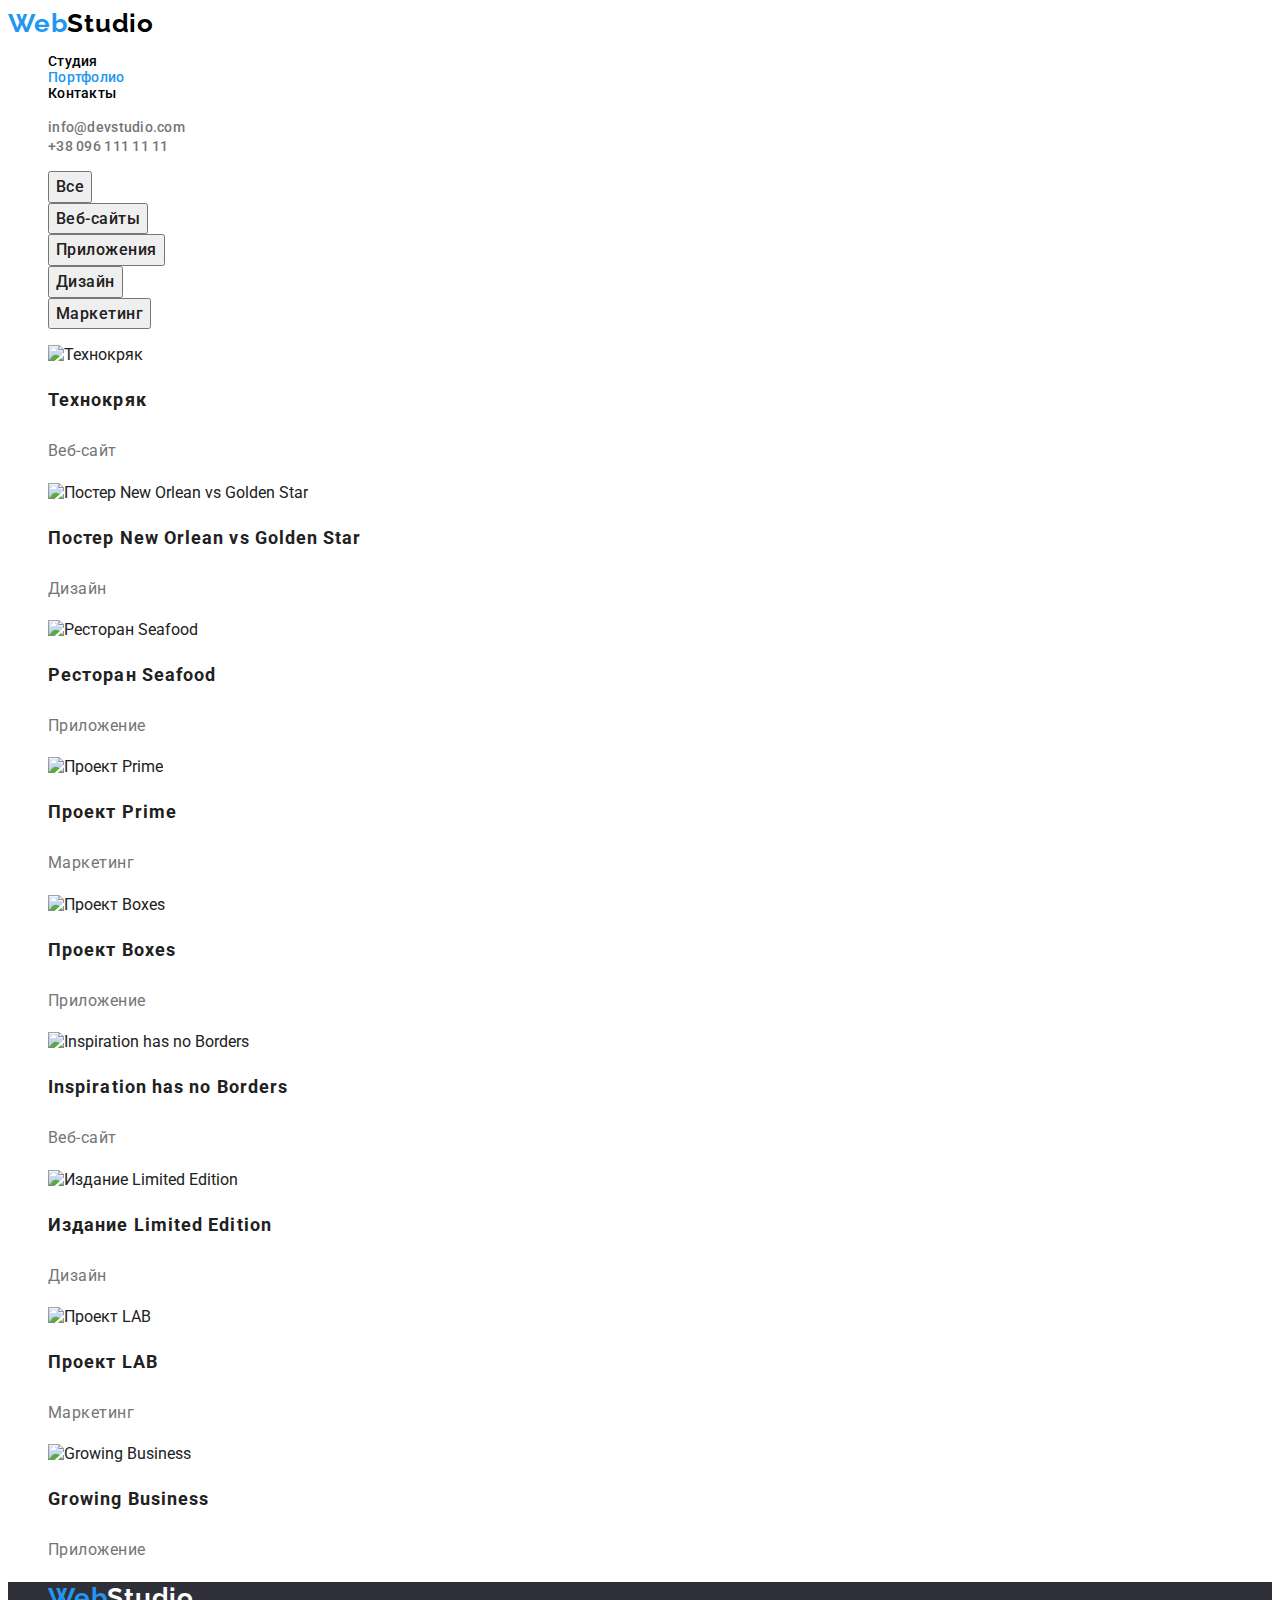
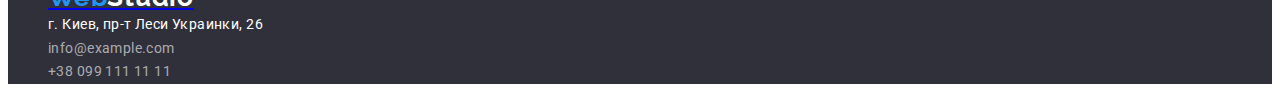
==== portfolio.html @ 751a238a "исправленная работа" ====
<!DOCTYPE html>
<html lang="ru">
    <head>
        <meta charset="UTF-8">
        <meta http-equiv="X-UA-Compatible" content="IE=edge">
        <meta name="viewport" content="width=device-width, initial-scale=1.0">
        <title>Portfolio</title>
        <link rel="preconnect" href="https://fonts.googleapis.com">
        <link rel="preconnect" href="https://fonts.gstatic.com" crossorigin>
        <link href="https://fonts.googleapis.com/css2?family=Raleway:wght@700&family=Roboto:wght@400;500;700;900&display=swap"
            rel="stylesheet">
        <link rel="stylesheet" href="./css/styles.css"> 
    </head>
    <body>
        <!-- шапка навигации -->
        <header class="page-header">
            <nav>
                <a class="header-logo" href="/">
                    <span class="header-logo-web">Web</span><span class="header-logo-studio">Studio</span>
                </a>
                <!-- ссылки навигации -->
                <ul class="site-nav">
                    <li><a class="link header-link" href="./index.html" 
                    rel="noopener noreferrer">Студия</a></li>
                    <li><a class="link header-link сurrent" href="./portfolio.html" 
                    rel="noopener noreferrer">Портфолио</a></li>
                    <li><a class="link header-link" href="">Контакты</a></li>
                </ul>
                <ul class="site-contact">
                    <li><a class="contact header-link" href="mailto:info@devstudio.com">info@devstudio.com</a></li>
                    <li><a class="contact header-link" href="tel:+380961111111">+38 096 111 11 11</a></li>
                </ul>
            </nav>
        </header>
            <main>
                <section>
                    <ul>
                        <li><button class="button-section" type="button">Все</button></li>
                        <li><button class="button-section" type="button">Веб-сайты</button></li>
                        <li><button class="button-section" type="button">Приложения</button></li>
                        <li><button class="button-section" type="button">Дизайн</button></li>
                        <li><button class="button-section" type="button">Маркетинг</button></li>
                    </ul>
                    <ul>
                        <li class="gallery-section">
                            <img src="./images/tehno.jpg" alt="Технокряк" width="294">
                            <h3 class="gallery-title">Технокряк</h3>
                            <p class="gallery-text">Веб-сайт</p>
                        </li>
                        <li class="gallery-section">
                            <img src="./images/poster.jpg" alt="Постер New Orlean vs Golden Star" width="294">
                            <h3 class="gallery-title">Постер New Orlean vs Golden Star</h3>
                            <p class="gallery-text">Дизайн</p>
                        </li>
                        <li class="gallery-section">
                            <img src="./images/seafood.jpg" alt="Ресторан Seafood" width="294">
                            <h3 class="gallery-title">Ресторан Seafood</h3>
                            <p class="gallery-text">Приложение</p>
                        </li>
                        <li class="gallery-section">
                            <img src="./images/prime.jpg" alt="Проект Prime" width="294">
                            <h3 class="gallery-title">Проект Prime</h3>
                            <p class="gallery-text">Маркетинг</p>
                        </li>
                        <li class="gallery-section">
                            <img src="./images/boxes.jpg" alt="Проект Boxes" width="294">
                            <h3 class="gallery-title">Проект Boxes</h3>
                            <p class="gallery-text">Приложение</p>
                        </li>
                        <li class="gallery-section">
                            <img src="./images/borders.jpg" alt="Inspiration has no Borders" width="294">
                            <h3  class="gallery-title"lang="en">Inspiration has no Borders</h3>
                            <p class="gallery-text">Веб-сайт</p>
                        </li>
                        <li class="gallery-section">
                            <img src="./images/book.jpg" alt="Издание Limited Edition" width="294">
                            <h3 class="gallery-title">Издание Limited Edition</h3>
                            <p class="gallery-text">Дизайн</p>
                        </li>
                        <li  class="gallery-section">
                            <img src="./images/lab.jpg" alt="Проект LAB" width="294">
                            <h3 class="gallery-title">Проект LAB</h3>
                            <p class="gallery-text">Маркетинг</p>
                        </li>
                        <li class="gallery-section">
                            <img src="./images/busines.jpg" alt="Growing Business" width="294">
                            <h3 class="gallery-title">Growing Business</h3>
                            <p class="gallery-text">Приложение</p>
                        </li>
                    </ul>
                </section>
            </main>
        <footer class="footer">
            <address>
                <ul>
                    <li>
                        <a class="footer-logo" href="/">
                            <span class="footer-logo-web">Web</span><span class="footer-logo-studio">Studio</span>
                        </a>
                    </li>
                    <li>
                        <a class="footer-link-adress" href="https://goo.gl/maps/W8m9kRHtbQjeznwJ9" target="_blank" rel="noopener noreferrer">
                            г. Киев, пр-т Леси Украинки, 26</a>
                    </li>
                    <li>
                        <a class="link-mail" href="mailto:info@example.com">info@example.com</a>
                    </li>
                    <li>
                        <a class="link-tel" href="tel:+380991111111">+38 099 111 11 11</a>
                    </li>
                </ul>
            </address>
        </footer>
    </body>
</html>
---- css/styles.css ----
:root {
  --brand-color: #212121;
  --link-navigator: #2196f3;
  --color-contact: #757575;
}

body {
  font-family: "Roboto", sans-serif;
  background-color: #ffffff;
  color: var(--brand-color);
}

li {
  list-style: none;
  text-decoration: none;
}

/* --шапка навигации-- */
.site-nav,
.link,
.header-logo {
  text-decoration: none;
  color: #000000;
}

.contact {
  text-decoration: none;
  font-weight: 500;
  font-size: 14px;
  line-height: 1.1;
  letter-spacing: 0.02em;
  color: var(--color-contact);
}
/* --ссылки навигации-- */
.site-nav,
.link:focus,
.link:hover {
  font-weight: 500;
  font-size: 14px;
  line-height: 16px;
  letter-spacing: 0.02em;
  color: var(--link-navigator);
}

.сurrent {
  color: var(--link-navigator);
}

.contact:focus,
.contact:hover {
  color: var(--link-navigator);
}

/* --двухцветный логотип-- */
.header-logo,
.header-logo-web {
  font-family: "Raleway", sans-serif;
  font-style: normal;
  font-weight: bold;
  font-size: 26px;
  line-height: 1.2;
  letter-spacing: 0.03em;
}

.header-logo {
  color: #000000;
}
.header-logo-web {
  color: var(--link-navigator);
}

/* --герой-- */
.hero {
  text-align: center;
  background: #2f303a;
}
.hero-title {
  font-family: "Roboto", sans-serif;
  font-style: normal;
  font-weight: 900;
  font-size: 44px;
  line-height: 1.3;
  text-align: center;
  letter-spacing: 0.06em;
  text-transform: uppercase;
  color: #ffffff;
}

/* --особенности-- */
.features-title {
  font-weight: bold;
  font-size: 14px;
  line-height: 1.1;
  letter-spacing: 0.03em;
  text-transform: uppercase;
}

.features-text {
  font-size: 14px;
  line-height: 1.7;
  letter-spacing: 0.03em;
  color: var(--color-contact);
}

/* --чем мы занимаемся-- */
.title-doing-section,
.command-title {
  font-weight: bold;
  font-size: 36px;
  line-height: 1.2;
  text-align: center;
  letter-spacing: 0.03em;
}

/* --команда-- */
.command-name {
  font-weight: 500;
  font-size: 16px;
  line-height: 1.2;
  text-align: center;
  letter-spacing: 0.03em;
}

.command-post {
  font-size: 16px;
  line-height: 1.2;
  text-align: center;
  letter-spacing: 0.03em;
  color: var(--color-contact);
}

/* --кнопка веб-студии -- */
.button {
  color: #ffffff;
  background-color: var(--link-navigator);
  font-family: inherit;
  font-weight: 700;
  font-size: 16px;
  line-height: 1.8;
  letter-spacing: 0.06em;
  cursor: pointer;
}

.button:hover,
.button:focus {
  background-color: #188ce8;
}

/* --кнопки портфолио-- */
.button-section {
  font-family: inherit;
  font-weight: 500;
  font-size: 16px;
  line-height: 1.6;
  text-align: center;
  letter-spacing: 0.03em;
  cursor: pointer;
  color: var(--brand-color);
}

.button-section:hover,
.button-section:focus {
  color: #ffffff;
  background-color: #188ce8;
}

/* --галерея с фото-- */
.gallery-title {
  font-weight: bold;
  font-size: 18px;
  line-height: 2;
  letter-spacing: 0.06em;
  color: #212121;
}

.gallery-text {
  font-size: 16px;
  line-height: 1.9;
  letter-spacing: 0.03em;
  color: var(--color-contact);
}

/* --подвал-- */

.footer {
  background: #2f303a;
}

.footer-logo {
  font-family: "Raleway", sans-serif;
  font-style: normal;
  font-weight: bold;
  font-size: 26px;
  line-height: 1.2;
  letter-spacing: 0.03em;
}

.footer-logo-web {
  color: var(--link-navigator);
}
.footer-logo-studio {
  color: #ffffff;
}

.footer-link-adress {
  text-decoration: none;
  font-style: normal;
  font-size: 14px;
  line-height: 1.7;
  letter-spacing: 0.03em;
  color: #ffffff;
}

.link-mail,
.link-tel {
  text-decoration: none;
  font-style: normal;
  font-size: 14px;
  line-height: 1.7;
  letter-spacing: 0.03em;
  color: rgba(255, 255, 255, 0.6);
}

.link-mail:hover,
.link-mail:focus,
.link-tel:hover,
.link-tel:focus {
  color: #ffffff;
}
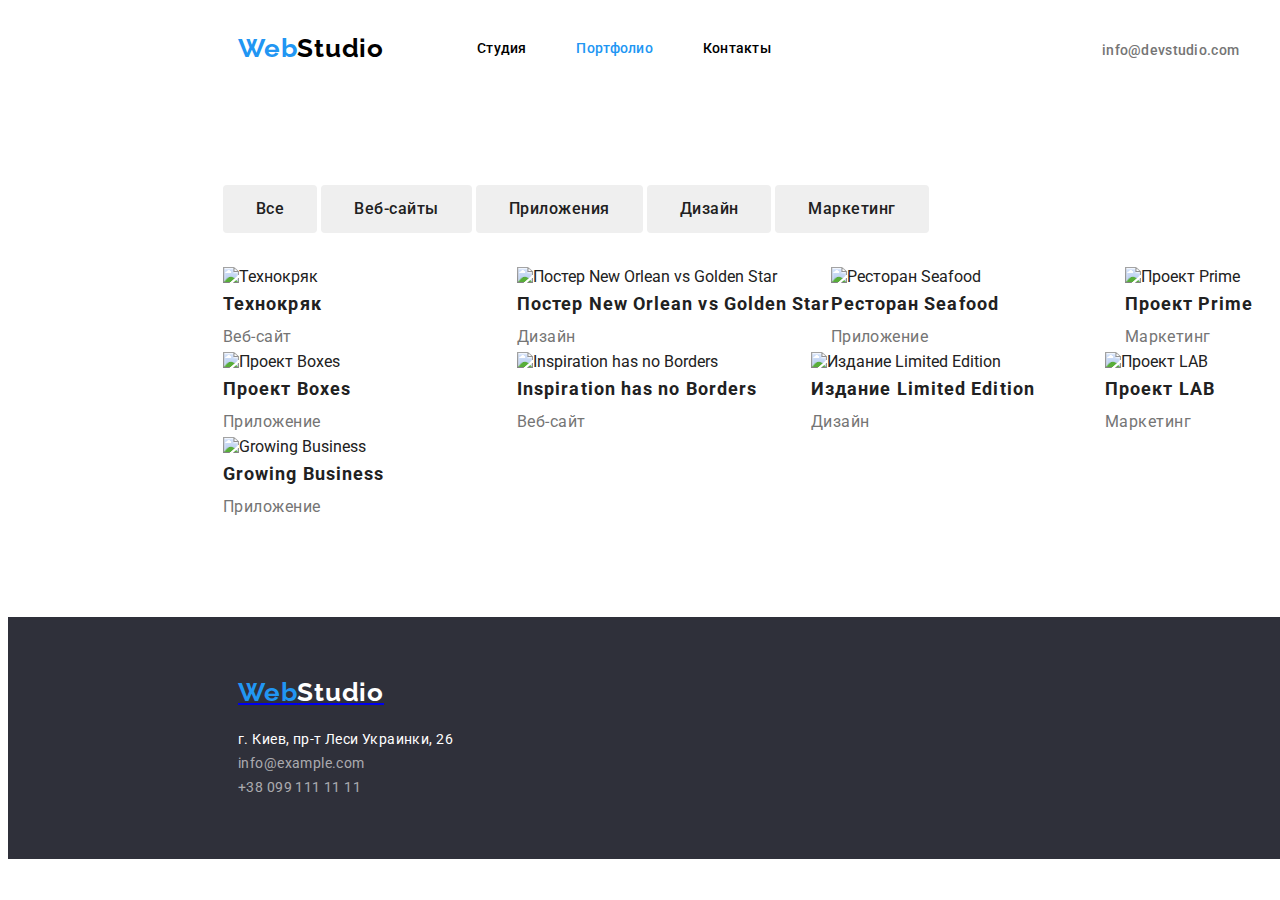
==== commit eef1047c: "портфолио отредактировать" ====
--- a/portfolio.html
+++ b/portfolio.html
@@ -9,106 +9,117 @@
         <link rel="preconnect" href="https://fonts.gstatic.com" crossorigin>
         <link href="https://fonts.googleapis.com/css2?family=Raleway:wght@700&family=Roboto:wght@400;500;700;900&display=swap"
             rel="stylesheet">
+        <link rel="stylesheet" 
+            href="https://cdnjs.cloudflare.com/ajax/libs/modern-normalize/1.1.0/modern-normalize.min.css"
+            integrity="sha512-wpPYUAdjBVSE4KJnH1VR1HeZfpl1ub8YT/NKx4PuQ5NmX2tKuGu6U/JRp5y+Y8XG2tV+wKQpNHVUX03MfMFn9Q=="
+            crossorigin="anonymous" 
+            referrerpolicy="no-referrer" />
         <link rel="stylesheet" href="./css/styles.css"> 
     </head>
     <body>
         <!-- шапка навигации -->
         <header class="page-header">
-            <nav>
-                <a class="header-logo" href="/">
-                    <span class="header-logo-web">Web</span><span class="header-logo-studio">Studio</span>
-                </a>
-                <!-- ссылки навигации -->
-                <ul class="site-nav">
-                    <li><a class="link header-link" href="./index.html" 
-                    rel="noopener noreferrer">Студия</a></li>
-                    <li><a class="link header-link сurrent" href="./portfolio.html" 
-                    rel="noopener noreferrer">Портфолио</a></li>
-                    <li><a class="link header-link" href="">Контакты</a></li>
-                </ul>
-                <ul class="site-contact">
-                    <li><a class="contact header-link" href="mailto:info@devstudio.com">info@devstudio.com</a></li>
-                    <li><a class="contact header-link" href="tel:+380961111111">+38 096 111 11 11</a></li>
-                </ul>
-            </nav>
+            <div class="container-header container">
+                <nav class="nav-header-conteiner">
+                    <a class="header-logo" href="/">
+                        <span class="header-logo-web">Web</span><span class="header-logo-studio">Studio</span>
+                    </a>
+                    <!-- ссылки навигации -->
+                    <ul class="site-nav">
+                        <li><a class="link header-link" href="./index.html" 
+                        rel="noopener noreferrer">Студия</a></li>
+                        <li><a class="link header-link сurrent" href="./portfolio.html" 
+                        rel="noopener noreferrer">Портфолио</a></li>
+                        <li><a class="link header-link" href="">Контакты</a></li>
+                    </ul>
+                    <ul class="site-contact">
+                        <li class="item"><a class="contact header-link" href="mailto:info@devstudio.com">info@devstudio.com</a></li>
+                        <li class="item"><a class="contact header-link" href="tel:+380961111111">+38 096 111 11 11</a></li>
+                    </ul>
+                </nav>
+            </div>
         </header>
             <main>
-                <section>
+                <div class="conteiner">
+                    <section class="gallery-decoration">
+                        <ul class="gallery-decoration-button">
+                            <li class="button-decoration"><button class="button-section" type="button">Все</button></li>
+                            <li class="button-decoration"><button class="button-section" type="button">Веб-сайты</button></li>
+                            <li class="button-decoration"><button class="button-section" type="button">Приложения</button></li>
+                            <li class="button-decoration"><button class="button-section" type="button">Дизайн</button></li>
+                            <li class="button-decoration"><button class="button-section" type="button">Маркетинг</button></li>
+                        </ul>
+                        <ul class="gallery-decoration-list">
+                            <li class="gallery-section">
+                                <img src="./images/tehno.jpg" alt="Технокряк" width="294">
+                                <h3 class="gallery-title">Технокряк</h3>
+                                <p class="gallery-text">Веб-сайт</p>
+                            </li>
+                            <li class="gallery-section">
+                                <img src="./images/poster.jpg" alt="Постер New Orlean vs Golden Star" width="294">
+                                <h3 class="gallery-title">Постер New Orlean vs Golden Star</h3>
+                                <p class="gallery-text">Дизайн</p>
+                            </li>
+                            <li class="gallery-section">
+                                <img src="./images/seafood.jpg" alt="Ресторан Seafood" width="294">
+                                <h3 class="gallery-title">Ресторан Seafood</h3>
+                                <p class="gallery-text">Приложение</p>
+                            </li>
+                            <li class="gallery-section">
+                                <img src="./images/prime.jpg" alt="Проект Prime" width="294">
+                                <h3 class="gallery-title">Проект Prime</h3>
+                                <p class="gallery-text">Маркетинг</p>
+                            </li>
+                            <li class="gallery-section">
+                                <img src="./images/boxes.jpg" alt="Проект Boxes" width="294">
+                                <h3 class="gallery-title">Проект Boxes</h3>
+                                <p class="gallery-text">Приложение</p>
+                            </li>
+                            <li class="gallery-section">
+                                <img src="./images/borders.jpg" alt="Inspiration has no Borders" width="294">
+                                <h3  class="gallery-title"lang="en">Inspiration has no Borders</h3>
+                                <p class="gallery-text">Веб-сайт</p>
+                            </li>
+                            <li class="gallery-section">
+                                <img src="./images/book.jpg" alt="Издание Limited Edition" width="294">
+                                <h3 class="gallery-title">Издание Limited Edition</h3>
+                                <p class="gallery-text">Дизайн</p>
+                            </li>
+                            <li  class="gallery-section">
+                                <img src="./images/lab.jpg" alt="Проект LAB" width="294">
+                                <h3 class="gallery-title">Проект LAB</h3>
+                                <p class="gallery-text">Маркетинг</p>
+                            </li>
+                            <li class="gallery-section">
+                                <img src="./images/busines.jpg" alt="Growing Business" width="294">
+                                <h3 class="gallery-title">Growing Business</h3>
+                                <p class="gallery-text">Приложение</p>
+                            </li>
+                        </ul>
+                    </section>
+                </div>
+            </main>
+        <footer class="footer container">
+            <address>
+                <div class="container"> 
                     <ul>
-                        <li><button class="button-section" type="button">Все</button></li>
-                        <li><button class="button-section" type="button">Веб-сайты</button></li>
-                        <li><button class="button-section" type="button">Приложения</button></li>
-                        <li><button class="button-section" type="button">Дизайн</button></li>
-                        <li><button class="button-section" type="button">Маркетинг</button></li>
-                    </ul>
-                    <ul>
-                        <li class="gallery-section">
-                            <img src="./images/tehno.jpg" alt="Технокряк" width="294">
-                            <h3 class="gallery-title">Технокряк</h3>
-                            <p class="gallery-text">Веб-сайт</p>
+                        <li>
+                            <a class="footer-logo" href="/">
+                                <span class="footer-logo-web">Web</span><span class="footer-logo-studio">Studio</span>
+                            </a>
                         </li>
-                        <li class="gallery-section">
-                            <img src="./images/poster.jpg" alt="Постер New Orlean vs Golden Star" width="294">
-                            <h3 class="gallery-title">Постер New Orlean vs Golden Star</h3>
-                            <p class="gallery-text">Дизайн</p>
+                        <li>
+                            <a class="footer-link-adress" href="https://goo.gl/maps/W8m9kRHtbQjeznwJ9" target="_blank" rel="noopener noreferrer">
+                                г. Киев, пр-т Леси Украинки, 26</a>
                         </li>
-                        <li class="gallery-section">
-                            <img src="./images/seafood.jpg" alt="Ресторан Seafood" width="294">
-                            <h3 class="gallery-title">Ресторан Seafood</h3>
-                            <p class="gallery-text">Приложение</p>
+                        <li>
+                            <a class="link-mail" href="mailto:info@example.com">info@example.com</a>
                         </li>
-                        <li class="gallery-section">
-                            <img src="./images/prime.jpg" alt="Проект Prime" width="294">
-                            <h3 class="gallery-title">Проект Prime</h3>
-                            <p class="gallery-text">Маркетинг</p>
-                        </li>
-                        <li class="gallery-section">
-                            <img src="./images/boxes.jpg" alt="Проект Boxes" width="294">
-                            <h3 class="gallery-title">Проект Boxes</h3>
-                            <p class="gallery-text">Приложение</p>
-                        </li>
-                        <li class="gallery-section">
-                            <img src="./images/borders.jpg" alt="Inspiration has no Borders" width="294">
-                            <h3  class="gallery-title"lang="en">Inspiration has no Borders</h3>
-                            <p class="gallery-text">Веб-сайт</p>
-                        </li>
-                        <li class="gallery-section">
-                            <img src="./images/book.jpg" alt="Издание Limited Edition" width="294">
-                            <h3 class="gallery-title">Издание Limited Edition</h3>
-                            <p class="gallery-text">Дизайн</p>
-                        </li>
-                        <li  class="gallery-section">
-                            <img src="./images/lab.jpg" alt="Проект LAB" width="294">
-                            <h3 class="gallery-title">Проект LAB</h3>
-                            <p class="gallery-text">Маркетинг</p>
-                        </li>
-                        <li class="gallery-section">
-                            <img src="./images/busines.jpg" alt="Growing Business" width="294">
-                            <h3 class="gallery-title">Growing Business</h3>
-                            <p class="gallery-text">Приложение</p>
+                        <li>
+                            <a class="link-tel" href="tel:+380991111111">+38 099 111 11 11</a>
                         </li>
                     </ul>
-                </section>
-            </main>
-        <footer class="footer">
-            <address>
-                <ul>
-                    <li>
-                        <a class="footer-logo" href="/">
-                            <span class="footer-logo-web">Web</span><span class="footer-logo-studio">Studio</span>
-                        </a>
-                    </li>
-                    <li>
-                        <a class="footer-link-adress" href="https://goo.gl/maps/W8m9kRHtbQjeznwJ9" target="_blank" rel="noopener noreferrer">
-                            г. Киев, пр-т Леси Украинки, 26</a>
-                    </li>
-                    <li>
-                        <a class="link-mail" href="mailto:info@example.com">info@example.com</a>
-                    </li>
-                    <li>
-                        <a class="link-tel" href="tel:+380991111111">+38 099 111 11 11</a>
-                    </li>
-                </ul>
+                </div>
             </address>
         </footer>
     </body>
--- a/css/styles.css
+++ b/css/styles.css
@@ -4,6 +4,42 @@
   --color-contact: #757575;
 }
 
+html,
+portfolio {
+  box-sizing: border-box;
+}
+
+*,
+*::before,
+*::after {
+  box-sizing: inherit;
+}
+
+p,
+h1,
+h2,
+h3,
+h4,
+h5,
+h5 {
+  margin: 0;
+}
+
+ul {
+  margin: 0;
+  padding: 0;
+}
+
+button {
+  cursor: pointer;
+}
+
+img {
+  display: block;
+  max-width: 100%;
+  height: auto;
+}
+
 body {
   font-family: "Roboto", sans-serif;
   background-color: #ffffff;
@@ -13,6 +49,41 @@
 li {
   list-style: none;
   text-decoration: none;
+}
+
+.page-header > .container-header,
+.site-nav,
+.site-contact {
+  display: flex;
+}
+.container-header {
+  margin-top: 0;
+  margin-bottom: 0;
+  margin-left: 215px;
+  align-items: center;
+}
+
+.nav-header-conteiner {
+  display: flex;
+}
+
+.site-nav {
+  padding-top: 32px;
+  padding-bottom: 32px;
+  margin-left: 93px;
+  width: 294px;
+  text-align: center;
+  justify-content: space-between;
+}
+
+.site-contact {
+  margin-left: 331px;
+  padding-top: 32px;
+  padding-bottom: 32px;
+}
+
+.site-contact .item + .item {
+  margin-left: 50px;
 }
 
 /* --шапка навигации-- */
@@ -31,6 +102,7 @@
   letter-spacing: 0.02em;
   color: var(--color-contact);
 }
+
 /* --ссылки навигации-- */
 .site-nav,
 .link:focus,
@@ -63,6 +135,9 @@
 }
 
 .header-logo {
+  display: block;
+  padding-top: 25px;
+  padding-bottom: 25px;
   color: #000000;
 }
 .header-logo-web {
@@ -71,22 +146,54 @@
 
 /* --герой-- */
 .hero {
-  text-align: center;
+  margin-top: 0;
+  margin-bottom: 0;
+  text-align: center;
+  width: 1600px;
+  padding-left: 15px;
+  padding-right: 15px;
   background: #2f303a;
 }
+
 .hero-title {
   font-family: "Roboto", sans-serif;
   font-style: normal;
   font-weight: 900;
   font-size: 44px;
   line-height: 1.3;
-  text-align: center;
   letter-spacing: 0.06em;
   text-transform: uppercase;
   color: #ffffff;
+  margin-bottom: 30px;
+  margin-left: auto;
+  margin-right: auto;
+  padding-top: 200px;
+  text-align: center;
+  width: 696px;
 }
 
 /* --особенности-- */
+
+.container {
+  width: 1600px;
+  padding-left: 15px;
+  padding-right: 15px;
+}
+
+.features-decoration .features {
+  display: flex;
+  width: 1200px;
+  margin-top: 94px;
+  margin-bottom: 0;
+  margin-left: 215px;
+  margin-right: auto;
+  justify-content: space-between;
+}
+
+.fetures-list {
+  width: 270px;
+}
+
 .features-title {
   font-weight: bold;
   font-size: 14px;
@@ -100,9 +207,23 @@
   line-height: 1.7;
   letter-spacing: 0.03em;
   color: var(--color-contact);
+  margin-top: 10px;
 }
 
 /* --чем мы занимаемся-- */
+
+.doing-decoration {
+  margin-top: 94px;
+  align-content: center;
+}
+
+.doing-section {
+  display: flex;
+  width: 1200px;
+  margin-left: 215px;
+  justify-content: space-between;
+}
+
 .title-doing-section,
 .command-title {
   font-weight: bold;
@@ -112,13 +233,43 @@
   letter-spacing: 0.03em;
 }
 
+.command-title {
+  margin-bottom: 50px;
+}
+
+.doing-section {
+  margin-top: 50px;
+}
+
 /* --команда-- */
+
+.command-decoration,
+.gallery-decoration {
+  margin-top: 94px;
+  margin-left: 215px;
+  margin-right: 0;
+  width: 1200px;
+}
+
+.command-section {
+  display: inline-block;
+  margin-right: 30px;
+  box-shadow: 0px 1px 3px rgba(0, 0, 0, 0.12), 0px 1px 1px rgba(0, 0, 0, 0.14),
+    0px 2px 1px rgba(0, 0, 0, 0.2);
+  border-radius: 0px 0px 4px 4px;
+}
+
+.command-section:last-child {
+  margin-right: 0;
+}
+
 .command-name {
   font-weight: 500;
   font-size: 16px;
   line-height: 1.2;
   text-align: center;
   letter-spacing: 0.03em;
+  padding-top: 30px;
 }
 
 .command-post {
@@ -127,6 +278,7 @@
   text-align: center;
   letter-spacing: 0.03em;
   color: var(--color-contact);
+  padding-top: 10px;
 }
 
 /* --кнопка веб-студии -- */
@@ -139,6 +291,13 @@
   line-height: 1.8;
   letter-spacing: 0.06em;
   cursor: pointer;
+  border-radius: 4px;
+  padding: 10px 32px;
+  min-width: 200;
+  border: 1px solid transparent;
+  margin-bottom: 200px;
+  margin-top: 30px;
+  text-align: center;
 }
 
 .button:hover,
@@ -156,6 +315,10 @@
   letter-spacing: 0.03em;
   cursor: pointer;
   color: var(--brand-color);
+  border-radius: 4px;
+  border: 1px solid transparent;
+  padding: 10px 32px;
+  min-width: 200;
 }
 
 .button-section:hover,
@@ -164,7 +327,34 @@
   background-color: #188ce8;
 }
 
+.button-decoration {
+  display: inline-block;
+  justify-content: center;
+  margin-bottom: 34px;
+  /* outline: 1px solid red; */
+}
+
+.button-decoration:last-child {
+  margin-right: 0;
+}
 /* --галерея с фото-- */
+
+.gallery-decoration,
+.gallery-section {
+  display: inline-block;
+  text-align: left;
+}
+.gallery-decoration {
+  margin-top: 94px;
+  width: 1200px;
+}
+
+.gallery-decoration-list {
+  display: flex;
+  flex-wrap: wrap;
+  flex-basis: calc(100% / 3 - 30px);
+}
+
 .gallery-title {
   font-weight: bold;
   font-size: 18px;
@@ -184,9 +374,19 @@
 
 .footer {
   background: #2f303a;
+  margin-top: 94px;
+  padding-bottom: 60px;
+  padding-left: 215px;
+}
+
+.footer:not(:last-child) {
+  margin-bottom: 9px;
 }
 
 .footer-logo {
+  display: inline-block;
+  padding-bottom: 20px;
+  padding-top: 60px;
   font-family: "Raleway", sans-serif;
   font-style: normal;
   font-weight: bold;
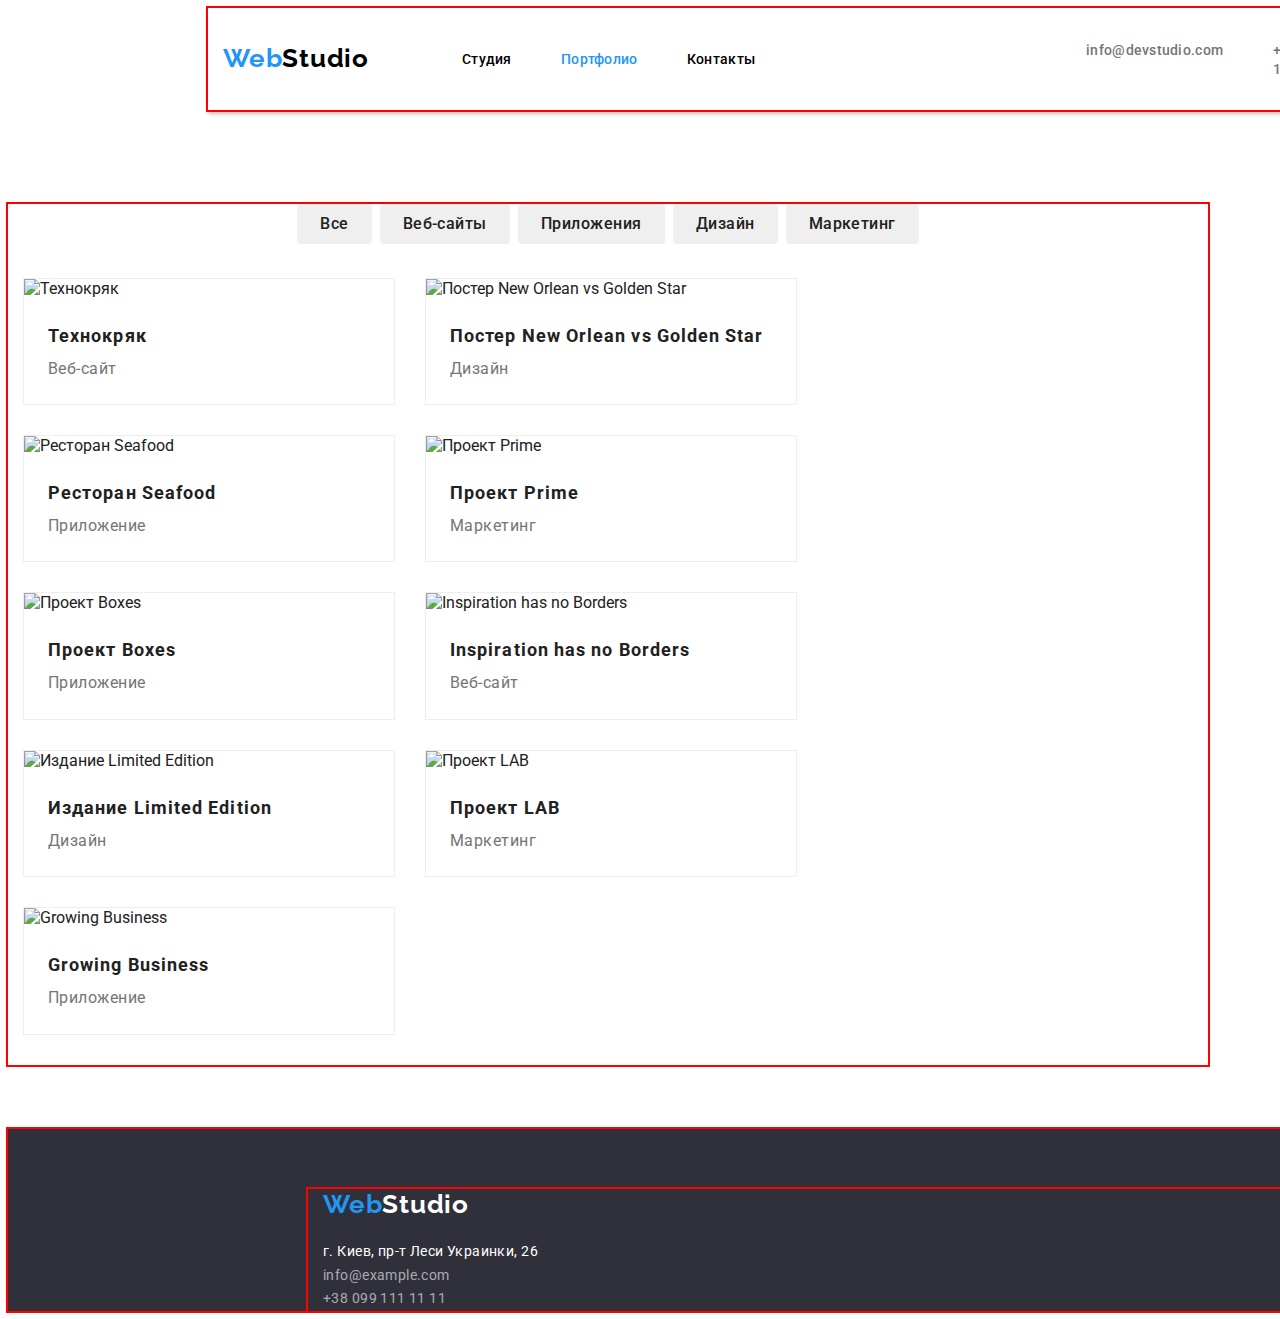
==== commit c54c6b70: "доработка" ====
--- a/portfolio.html
+++ b/portfolio.html
@@ -20,28 +20,27 @@
         <!-- шапка навигации -->
         <header class="page-header">
             <div class="container-header container">
-                <nav class="nav-header-conteiner">
-                    <a class="header-logo" href="/">
-                        <span class="header-logo-web">Web</span><span class="header-logo-studio">Studio</span>
-                    </a>
+                <a class="header-logo" href="/">
+                    <span class="header-logo-web">Web</span><span class="header-logo-studio">Studio</span>
+                </a>
                     <!-- ссылки навигации -->
-                    <ul class="site-nav">
-                        <li><a class="link header-link" href="./index.html" 
-                        rel="noopener noreferrer">Студия</a></li>
-                        <li><a class="link header-link сurrent" href="./portfolio.html" 
-                        rel="noopener noreferrer">Портфолио</a></li>
-                        <li><a class="link header-link" href="">Контакты</a></li>
-                    </ul>
-                    <ul class="site-contact">
-                        <li class="item"><a class="contact header-link" href="mailto:info@devstudio.com">info@devstudio.com</a></li>
-                        <li class="item"><a class="contact header-link" href="tel:+380961111111">+38 096 111 11 11</a></li>
-                    </ul>
-                </nav>
+                <!-- <nav class="nav-header-container"> -->
+                <ul class="site-nav">
+                    <li><a class="link header-link" href="./index.html" 
+                    rel="noopener noreferrer">Студия</a></li>
+                    <li><a class="link header-link сurrent" href="./portfolio.html" 
+                    rel="noopener noreferrer">Портфолио</a></li>
+                    <li><a class="link header-link" href="">Контакты</a></li>
+                </ul>
+                <ul class="site-contact">
+                    <li class="item"><a class="contact header-link" href="mailto:info@devstudio.com">info@devstudio.com</a></li>
+                    <li class="item"><a class="contact header-link" href="tel:+380961111111">+38 096 111 11 11</a></li>
+                </ul>
             </div>
         </header>
             <main>
-                <div class="conteiner">
-                    <section class="gallery-decoration">
+                <section class="gallery-decoration">
+                    <div class="container">
                         <ul class="gallery-decoration-button">
                             <li class="button-decoration"><button class="button-section" type="button">Все</button></li>
                             <li class="button-decoration"><button class="button-section" type="button">Веб-сайты</button></li>
@@ -51,53 +50,53 @@
                         </ul>
                         <ul class="gallery-decoration-list">
                             <li class="gallery-section">
-                                <img src="./images/tehno.jpg" alt="Технокряк" width="294">
+                                <img src="./images/tehno.jpg" alt="Технокряк" width="370">
                                 <h3 class="gallery-title">Технокряк</h3>
                                 <p class="gallery-text">Веб-сайт</p>
                             </li>
                             <li class="gallery-section">
-                                <img src="./images/poster.jpg" alt="Постер New Orlean vs Golden Star" width="294">
+                                <img src="./images/poster.jpg" alt="Постер New Orlean vs Golden Star" width="370">
                                 <h3 class="gallery-title">Постер New Orlean vs Golden Star</h3>
                                 <p class="gallery-text">Дизайн</p>
                             </li>
                             <li class="gallery-section">
-                                <img src="./images/seafood.jpg" alt="Ресторан Seafood" width="294">
+                                <img src="./images/seafood.jpg" alt="Ресторан Seafood" width="370">
                                 <h3 class="gallery-title">Ресторан Seafood</h3>
                                 <p class="gallery-text">Приложение</p>
                             </li>
                             <li class="gallery-section">
-                                <img src="./images/prime.jpg" alt="Проект Prime" width="294">
+                                <img src="./images/prime.jpg" alt="Проект Prime" width="370">
                                 <h3 class="gallery-title">Проект Prime</h3>
                                 <p class="gallery-text">Маркетинг</p>
                             </li>
                             <li class="gallery-section">
-                                <img src="./images/boxes.jpg" alt="Проект Boxes" width="294">
+                                <img src="./images/boxes.jpg" alt="Проект Boxes" width="370">
                                 <h3 class="gallery-title">Проект Boxes</h3>
                                 <p class="gallery-text">Приложение</p>
                             </li>
                             <li class="gallery-section">
-                                <img src="./images/borders.jpg" alt="Inspiration has no Borders" width="294">
+                                <img src="./images/borders.jpg" alt="Inspiration has no Borders" width="370">
                                 <h3  class="gallery-title"lang="en">Inspiration has no Borders</h3>
                                 <p class="gallery-text">Веб-сайт</p>
                             </li>
                             <li class="gallery-section">
-                                <img src="./images/book.jpg" alt="Издание Limited Edition" width="294">
+                                <img src="./images/book.jpg" alt="Издание Limited Edition" width="370">
                                 <h3 class="gallery-title">Издание Limited Edition</h3>
                                 <p class="gallery-text">Дизайн</p>
                             </li>
                             <li  class="gallery-section">
-                                <img src="./images/lab.jpg" alt="Проект LAB" width="294">
+                                <img src="./images/lab.jpg" alt="Проект LAB" width="370">
                                 <h3 class="gallery-title">Проект LAB</h3>
                                 <p class="gallery-text">Маркетинг</p>
                             </li>
                             <li class="gallery-section">
-                                <img src="./images/busines.jpg" alt="Growing Business" width="294">
+                                <img src="./images/busines.jpg" alt="Growing Business" width="370">
                                 <h3 class="gallery-title">Growing Business</h3>
                                 <p class="gallery-text">Приложение</p>
                             </li>
                         </ul>
-                    </section>
-                </div>
+                    </div>
+                </section>
             </main>
         <footer class="footer container">
             <address>
--- a/css/styles.css
+++ b/css/styles.css
@@ -2,6 +2,7 @@
   --brand-color: #212121;
   --link-navigator: #2196f3;
   --color-contact: #757575;
+  --card-set-gap: 30px;
 }
 
 html,
@@ -44,6 +45,7 @@
   font-family: "Roboto", sans-serif;
   background-color: #ffffff;
   color: var(--brand-color);
+  width: 1600px;
 }
 
 li {
@@ -59,17 +61,14 @@
 .container-header {
   margin-top: 0;
   margin-bottom: 0;
-  margin-left: 215px;
-  align-items: center;
-}
-
-.nav-header-conteiner {
-  display: flex;
-}
-
-.site-nav {
   padding-top: 32px;
   padding-bottom: 32px;
+  align-items: center;
+  background: #ffffff;
+  box-shadow: 0px 4px 4px rgba(0, 0, 0, 0.25);
+}
+
+.site-nav {
   margin-left: 93px;
   width: 294px;
   text-align: center;
@@ -78,8 +77,6 @@
 
 .site-contact {
   margin-left: 331px;
-  padding-top: 32px;
-  padding-bottom: 32px;
 }
 
 .site-contact .item + .item {
@@ -135,24 +132,21 @@
 }
 
 .header-logo {
-  display: block;
-  padding-top: 25px;
-  padding-bottom: 25px;
   color: #000000;
 }
+
 .header-logo-web {
   color: var(--link-navigator);
 }
 
 /* --герой-- */
 .hero {
-  margin-top: 0;
-  margin-bottom: 0;
-  text-align: center;
+  text-align: center;
+  background: #2f303a;
+  padding-top: 200px;
+  padding-bottom: 200px;
   width: 1600px;
-  padding-left: 15px;
-  padding-right: 15px;
-  background: #2f303a;
+  margin: 0 auto;
 }
 
 .hero-title {
@@ -164,29 +158,25 @@
   letter-spacing: 0.06em;
   text-transform: uppercase;
   color: #ffffff;
-  margin-bottom: 30px;
-  margin-left: auto;
-  margin-right: auto;
-  padding-top: 200px;
   text-align: center;
   width: 696px;
+  margin: 0 auto;
 }
 
 /* --особенности-- */
 
 .container {
-  width: 1600px;
+  width: 1200px;
   padding-left: 15px;
   padding-right: 15px;
+  margin: 0 auto;
+  outline: 2px solid red;
 }
 
 .features-decoration .features {
   display: flex;
-  width: 1200px;
-  margin-top: 94px;
-  margin-bottom: 0;
-  margin-left: 215px;
-  margin-right: auto;
+  padding-top: 94px;
+  padding-bottom: 94px;
   justify-content: space-between;
 }
 
@@ -213,14 +203,12 @@
 /* --чем мы занимаемся-- */
 
 .doing-decoration {
-  margin-top: 94px;
+  padding-bottom: 94px;
   align-content: center;
 }
 
 .doing-section {
   display: flex;
-  width: 1200px;
-  margin-left: 215px;
   justify-content: space-between;
 }
 
@@ -245,18 +233,22 @@
 
 .command-decoration,
 .gallery-decoration {
-  margin-top: 94px;
-  margin-left: 215px;
-  margin-right: 0;
-  width: 1200px;
-}
-
+  padding-bottom: 94px;
+  text-align: center;
+}
+
+/* контейнер не ставится по центру */
+
+.gallery-decoration {
+  padding-top: 94px;
+}
 .command-section {
   display: inline-block;
   margin-right: 30px;
   box-shadow: 0px 1px 3px rgba(0, 0, 0, 0.12), 0px 1px 1px rgba(0, 0, 0, 0.14),
     0px 2px 1px rgba(0, 0, 0, 0.2);
   border-radius: 0px 0px 4px 4px;
+  margin: 0 auto;
 }
 
 .command-section:last-child {
@@ -295,7 +287,6 @@
   padding: 10px 32px;
   min-width: 200;
   border: 1px solid transparent;
-  margin-bottom: 200px;
   margin-top: 30px;
   text-align: center;
 }
@@ -306,6 +297,7 @@
 }
 
 /* --кнопки портфолио-- */
+
 .button-section {
   font-family: inherit;
   font-weight: 500;
@@ -317,8 +309,7 @@
   color: var(--brand-color);
   border-radius: 4px;
   border: 1px solid transparent;
-  padding: 10px 32px;
-  min-width: 200;
+  padding: 6px 22px;
 }
 
 .button-section:hover,
@@ -327,16 +318,27 @@
   background-color: #188ce8;
 }
 
+/* текст в кнопке переносится на другую строку */
+
+.gallery-decoration-button {
+  display: flex;
+  margin-left: auto;
+  margin-right: auto;
+  justify-content: center;
+}
+
 .button-decoration {
-  display: inline-block;
-  justify-content: center;
-  margin-bottom: 34px;
-  /* outline: 1px solid red; */
+  padding-right: 8px;
+}
+
+.button-decoration:last-child {
+  padding-right: 0;
 }
 
 .button-decoration:last-child {
   margin-right: 0;
 }
+
 /* --галерея с фото-- */
 
 .gallery-decoration,
@@ -344,15 +346,22 @@
   display: inline-block;
   text-align: left;
 }
-.gallery-decoration {
-  margin-top: 94px;
-  width: 1200px;
-}
 
 .gallery-decoration-list {
   display: flex;
   flex-wrap: wrap;
-  flex-basis: calc(100% / 3 - 30px);
+  padding-top: 34px;
+  margin-right: calc(-1 * var(--card-set-gap));
+  margin-bottom: -30px;
+}
+
+.gallery-section {
+  flex-basis: calc(100% / 3 - var(--card-set-gap));
+  margin-right: var(--card-set-gap);
+  margin-bottom: var(--card-set-gap);
+  background: #ffffff;
+  border: 1px solid #eeeeee;
+  box-sizing: border-box;
 }
 
 .gallery-title {
@@ -370,29 +379,46 @@
   color: var(--color-contact);
 }
 
+.gallery-title,
+.gallery-text {
+  padding-left: 24px;
+}
+
+.gallery-title {
+  padding-top: 20px;
+}
+.gallery-text {
+  padding-bottom: 20px;
+}
+
 /* --подвал-- */
 
 .footer {
+  padding-top: 60px;
   background: #2f303a;
-  margin-top: 94px;
+  width: 1600px;
+  margin: 0 auto;
+  padding-left: 215px;
+}
+
+.footer-decoration {
   padding-bottom: 60px;
-  padding-left: 215px;
-}
-
-.footer:not(:last-child) {
-  margin-bottom: 9px;
+}
+
+.footer-decoration:not(:last-child) {
+  padding-bottom: 9px;
 }
 
 .footer-logo {
   display: inline-block;
-  padding-bottom: 20px;
-  padding-top: 60px;
   font-family: "Raleway", sans-serif;
   font-style: normal;
   font-weight: bold;
   font-size: 26px;
   line-height: 1.2;
   letter-spacing: 0.03em;
+  text-decoration: none;
+  padding-bottom: 20px;
 }
 
 .footer-logo-web {
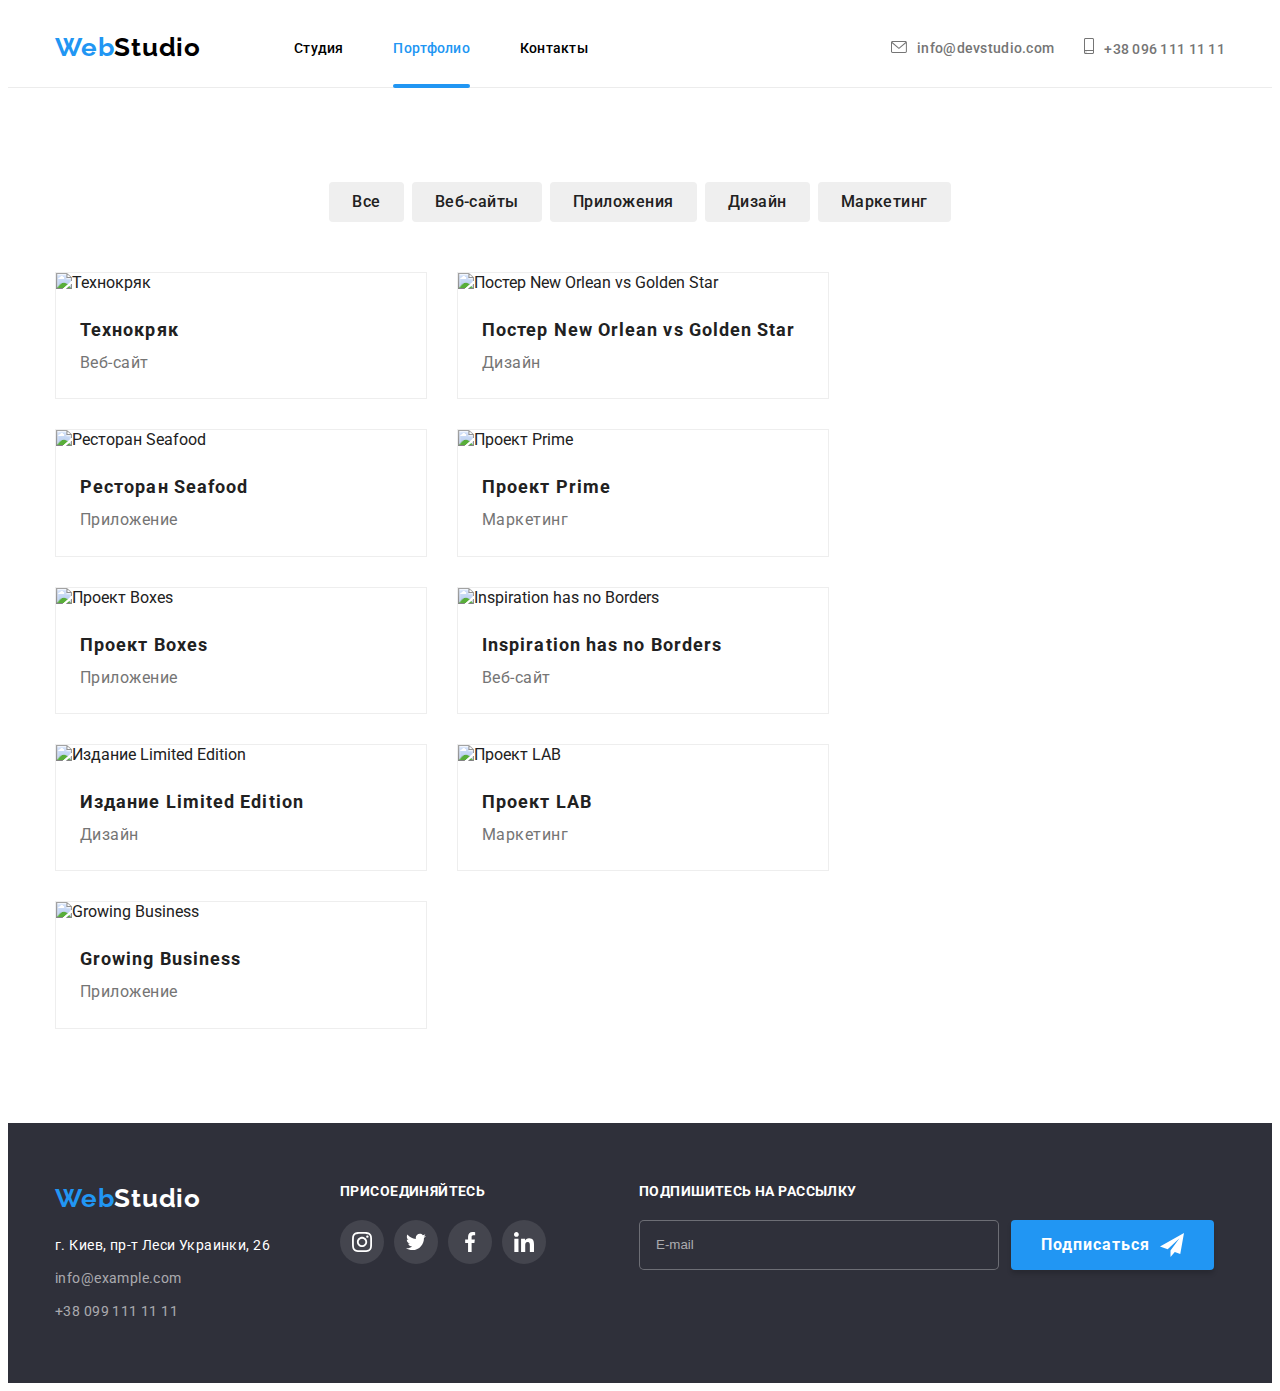
==== commit 703d3257: "6-дз" ====
--- a/portfolio.html
+++ b/portfolio.html
@@ -33,8 +33,19 @@
                     <li><a class="link header-link" href="">Контакты</a></li>
                 </ul>
                 <ul class="site-contact">
-                    <li class="item"><a class="contact header-link" href="mailto:info@devstudio.com">info@devstudio.com</a></li>
-                    <li class="item"><a class="contact header-link" href="tel:+380961111111">+38 096 111 11 11</a></li>
+                    <li class="item mail">
+                        <a class="contact header-link-icon" href="mailto:info@devstudio.com">
+                            <svg class="icon-mail" width="16" height="12">
+                                <use href="./images/icons.svg#icon-envelope"></use>
+                            </svg>info@devstudio.com
+                        </a>
+                    </li>
+                    <li class="item tel"><a class="contact header-link-icon" href="tel:+380961111111">
+                        <svg class="icon-tel" width="10" height="16">
+                            <use href="./images/icons.svg#icon-smartphone"></use>
+                        </svg>+38 096 111 11 11
+                    </a>
+                    </li>
                 </ul>
             </div>
         </header>
@@ -50,74 +61,187 @@
                         </ul>
                         <ul class="gallery-decoration-list">
                             <li class="gallery-section">
-                                <img src="./images/tehno.jpg" alt="Технокряк" width="370">
-                                <h3 class="gallery-title">Технокряк</h3>
-                                <p class="gallery-text">Веб-сайт</p>
-                            </li>
-                            <li class="gallery-section">
+                                <div class="gallery-item-wrap">
+                                    <img src="./images/tehno.jpg" alt="Технокряк" width="370">
+                                    <p class="ovarlay-text">Технокряк это современная площадка распространения коронавируса. Компании используют эту платформу для цифрового
+                                        шпионажа и атак на защищённые сервера конкурентов.</p>
+                                </div>
+                                <div class="gallery-section-name">
+                                    <h3 class="gallery-title">Технокряк</h3>
+                                    <p class="gallery-text">Веб-сайт</p>
+                                </div>
+                            </li>
+                            <li class="gallery-section">
+                                <div class="gallery-item-wrap">
                                 <img src="./images/poster.jpg" alt="Постер New Orlean vs Golden Star" width="370">
-                                <h3 class="gallery-title">Постер New Orlean vs Golden Star</h3>
-                                <p class="gallery-text">Дизайн</p>
-                            </li>
-                            <li class="gallery-section">
+                                <p class="ovarlay-text">Технокряк это современная площадка распространения коронавируса. Компании используют эту
+                                    платформу для цифрового
+                                    шпионажа и атак на защищённые сервера конкурентов.</p>
+                                </div>
+                                <div class="gallery-section-name">
+                                    <h3 class="gallery-title">Постер New Orlean vs Golden Star</h3>
+                                    <p class="gallery-text">Дизайн</p>
+                                </div>
+                            </li>
+                            <li class="gallery-section">
+                                <div class="gallery-item-wrap">
                                 <img src="./images/seafood.jpg" alt="Ресторан Seafood" width="370">
-                                <h3 class="gallery-title">Ресторан Seafood</h3>
-                                <p class="gallery-text">Приложение</p>
-                            </li>
-                            <li class="gallery-section">
+                                <p class="ovarlay-text">Технокряк это современная площадка распространения коронавируса. Компании используют эту
+                                    платформу для цифрового
+                                    шпионажа и атак на защищённые сервера конкурентов.</p>
+                                </div>
+                                <div class="gallery-section-name">
+                                    <h3 class="gallery-title">Ресторан Seafood</h3>
+                                    <p class="gallery-text">Приложение</p>
+                                </div>
+                            </li>
+                            <li class="gallery-section">
+                                <div class="gallery-item-wrap">
                                 <img src="./images/prime.jpg" alt="Проект Prime" width="370">
-                                <h3 class="gallery-title">Проект Prime</h3>
-                                <p class="gallery-text">Маркетинг</p>
-                            </li>
-                            <li class="gallery-section">
+                                <p class="ovarlay-text">Технокряк это современная площадка распространения коронавируса. Компании используют эту
+                                    платформу для цифрового
+                                    шпионажа и атак на защищённые сервера конкурентов.</p>
+                                </div>
+                                <div class="gallery-section-name">
+                                    <h3 class="gallery-title">Проект Prime</h3>
+                                    <p class="gallery-text">Маркетинг</p>
+                                </div>
+                            </li>
+                            <li class="gallery-section">
+                                <div class="gallery-item-wrap">
                                 <img src="./images/boxes.jpg" alt="Проект Boxes" width="370">
-                                <h3 class="gallery-title">Проект Boxes</h3>
-                                <p class="gallery-text">Приложение</p>
-                            </li>
-                            <li class="gallery-section">
+                                <p class="ovarlay-text">Технокряк это современная площадка распространения коронавируса. Компании используют эту
+                                    платформу для цифрового
+                                    шпионажа и атак на защищённые сервера конкурентов.</p>
+                                </div>
+                                <div class="gallery-section-name">
+                                    <h3 class="gallery-title">Проект Boxes</h3>
+                                    <p class="gallery-text">Приложение</p>
+                                </div>
+                            </li>
+                            <li class="gallery-section">
+                                <div class="gallery-item-wrap">
                                 <img src="./images/borders.jpg" alt="Inspiration has no Borders" width="370">
-                                <h3  class="gallery-title"lang="en">Inspiration has no Borders</h3>
-                                <p class="gallery-text">Веб-сайт</p>
-                            </li>
-                            <li class="gallery-section">
+                                <p class="ovarlay-text">Технокряк это современная площадка распространения коронавируса. Компании используют эту
+                                    платформу для цифрового
+                                    шпионажа и атак на защищённые сервера конкурентов.</p>
+                                </div>
+                                <div class="gallery-section-name">
+                                    <h3  class="gallery-title"lang="en">Inspiration has no Borders</h3>
+                                    <p class="gallery-text">Веб-сайт</p>
+                                </div>
+                            </li>
+                            <li class="gallery-section">
+                                <div class="gallery-item-wrap">
                                 <img src="./images/book.jpg" alt="Издание Limited Edition" width="370">
-                                <h3 class="gallery-title">Издание Limited Edition</h3>
-                                <p class="gallery-text">Дизайн</p>
-                            </li>
-                            <li  class="gallery-section">
+                                <p class="ovarlay-text">Технокряк это современная площадка распространения коронавируса. Компании используют эту
+                                    платформу для цифрового
+                                    шпионажа и атак на защищённые сервера конкурентов.</p>
+                                </div>
+                                <div class="gallery-section-name">
+                                    <h3 class="gallery-title">Издание Limited Edition</h3>
+                                    <p class="gallery-text">Дизайн</p>
+                                </div>
+                            </li>
+                            <li class="gallery-section">
+                                <div class="gallery-item-wrap">
                                 <img src="./images/lab.jpg" alt="Проект LAB" width="370">
-                                <h3 class="gallery-title">Проект LAB</h3>
-                                <p class="gallery-text">Маркетинг</p>
-                            </li>
-                            <li class="gallery-section">
+                                <p class="ovarlay-text">Технокряк это современная площадка распространения коронавируса. Компании используют эту
+                                    платформу для цифрового
+                                    шпионажа и атак на защищённые сервера конкурентов.</p>
+                                </div>
+                                <div class="gallery-section-name">
+                                    <h3 class="gallery-title">Проект LAB</h3>
+                                    <p class="gallery-text">Маркетинг</p>
+                                </div>
+                            </li>
+                            <li class="gallery-section">
+                                <div class="gallery-item-wrap">
                                 <img src="./images/busines.jpg" alt="Growing Business" width="370">
-                                <h3 class="gallery-title">Growing Business</h3>
-                                <p class="gallery-text">Приложение</p>
+                                <p class="ovarlay-text">Технокряк это современная площадка распространения коронавируса. Компании используют эту
+                                    платформу для цифрового
+                                    шпионажа и атак на защищённые сервера конкурентов.</p>
+                                </div>
+                                <div class="gallery-section-name">
+                                    <h3 class="gallery-title">Growing Business</h3>
+                                    <p class="gallery-text">Приложение</p>
+                                </div>
                             </li>
                         </ul>
                     </div>
                 </section>
             </main>
-        <footer class="footer container">
+        <footer class="footer">
             <address>
-                <div class="container"> 
-                    <ul>
-                        <li>
-                            <a class="footer-logo" href="/">
-                                <span class="footer-logo-web">Web</span><span class="footer-logo-studio">Studio</span>
-                            </a>
-                        </li>
-                        <li>
-                            <a class="footer-link-adress" href="https://goo.gl/maps/W8m9kRHtbQjeznwJ9" target="_blank" rel="noopener noreferrer">
-                                г. Киев, пр-т Леси Украинки, 26</a>
-                        </li>
-                        <li>
-                            <a class="link-mail" href="mailto:info@example.com">info@example.com</a>
-                        </li>
-                        <li>
-                            <a class="link-tel" href="tel:+380991111111">+38 099 111 11 11</a>
-                        </li>
-                    </ul>
+                <div class="footer-decoration container"> 
+                    <div>
+                        <ul>
+                            <li class="footer-logo-title">
+                                <a class="footer-logo" href="/">
+                                    <span class="footer-logo-web">Web</span><span class="footer-logo-studio">Studio</span>
+                                </a>
+                            </li>
+                            <li class="footer-link">
+                                <a class="footer-link-adress" href="https://goo.gl/maps/W8m9kRHtbQjeznwJ9" target="_blank" rel="noopener noreferrer">
+                                    г. Киев, пр-т Леси Украинки, 26</a>
+                            </li>
+                            <li class="footer-link">
+                                <a class="link-mail" href="mailto:info@example.com">info@example.com</a>
+                            </li>
+                            <li class="footer-link">
+                                <a class="link-tel" href="tel:+380991111111">+38 099 111 11 11</a>
+                            </li>
+                        </ul>
+                    </div>
+                
+                    <div class="footer-join">
+                        <h2 class="footer-title-icon">присоединяйтесь</h2>
+                        <ul class="footer-join-links">
+                            <li class="footer-join-link">
+                                <a class="footer-link-item">
+                                    <svg class="icon-footer" width=20px heigth=20px>
+                                        <use href="./images/icons.svg#icon-instagram"></use>
+                                    </svg>
+                                </a>
+                            </li>
+                            <li class="footer-join-link">
+                                <a class="footer-link-item">
+                                    <svg class="icon-footer" width=20px heigth=20px>
+                                        <use href="./images/icons.svg#icon-twitter"></use>
+                                    </svg>
+                                </a>
+                            </li>
+                            <li class="footer-join-link">
+                                <a class="footer-link-item">
+                                    <svg class="icon-footer" width=20px heigth=20px>
+                                        <use href="./images/icons.svg#icon-facebook"></use>
+                                    </svg>
+                                </a>
+                            </li>
+                            <li class="footer-join-link">
+                                <a class="footer-link-item">
+                                    <svg class="icon-footer" width=20px heigth=20px>
+                                        <use href="./images/icons.svg#icon-linkedin"></use>
+                                    </svg>
+                                </a>
+                            </li>
+                        </ul>
+                    </div>
+
+                    <div class="footer-newsletter">
+                        <h3 class="footer-title-icon">Подпишитесь на рассылку</h3>
+                        <label for="input-text-newsletter" for="user-email"></label>
+                        <div class="input-wrap newsletter-wrap">
+                            <input type="email" class="form-input-newsletter" name="user-mail" placeholder="E-mail" required
+                                minlength="2" />
+                            <button type="submit" class="button-form-newsletter">Подписаться
+                                <span>
+                                    <svg class="icon-newsletter" width=24px heigth=24px>
+                                        <use href="./images/icons.svg#icon-icon-send"></use>
+                                    </svg>
+                            </button></span>
+                        </div>
+                    </div>
                 </div>
             </address>
         </footer>
--- a/css/styles.css
+++ b/css/styles.css
@@ -3,6 +3,8 @@
   --link-navigator: #2196f3;
   --color-contact: #757575;
   --card-set-gap: 30px;
+  --color-bg: #ffffff;
+  --color-client: #afb1b8;
 }
 
 html,
@@ -45,7 +47,6 @@
   font-family: "Roboto", sans-serif;
   background-color: #ffffff;
   color: var(--brand-color);
-  width: 1600px;
 }
 
 li {
@@ -58,14 +59,18 @@
 .site-contact {
   display: flex;
 }
+
+.page-header {
+  border-bottom: 1px solid #ececec;
+}
+
 .container-header {
   margin-top: 0;
   margin-bottom: 0;
-  padding-top: 32px;
-  padding-bottom: 32px;
+  padding-top: 24px;
+  padding-bottom: 24px;
   align-items: center;
-  background: #ffffff;
-  box-shadow: 0px 4px 4px rgba(0, 0, 0, 0.25);
+  background: var(--color-bg);
 }
 
 .site-nav {
@@ -76,11 +81,11 @@
 }
 
 .site-contact {
-  margin-left: 331px;
+  margin-left: auto;
 }
 
 .site-contact .item + .item {
-  margin-left: 50px;
+  margin-left: 30px;
 }
 
 /* --шапка навигации-- */
@@ -89,6 +94,7 @@
 .header-logo {
   text-decoration: none;
   color: #000000;
+  transition: color 250ms cubic-bezier(0.4, 0, 0.2, 1);
 }
 
 .contact {
@@ -113,6 +119,37 @@
 
 .сurrent {
   color: var(--link-navigator);
+  position:relative;
+}
+
+.сurrent::after {
+  content: "";
+  width: 100%;
+  height: 4px;
+  border-radius: 2px;
+  position: absolute;
+  background-color: var(--link-navigator);
+  left: 0;
+  bottom: -32px;
+}
+
+
+.header-link-icon {
+  color: var(--color-contact);
+  transition: color 250ms cubic-bezier(0.4, 0, 0.2, 1);
+}
+
+/* ховер фокус на иконках */
+
+.header-link-icon:hover,
+.header-link-icon:focus {
+  color: var(--link-navigator);
+}
+
+.icon-mail,
+.icon-tel {
+  margin-right: 10px;
+  fill: currentColor;
 }
 
 .contact:focus,
@@ -145,8 +182,18 @@
   background: #2f303a;
   padding-top: 200px;
   padding-bottom: 200px;
-  width: 1600px;
   margin: 0 auto;
+  background-image: linear-gradient(
+      to right,
+      rgba(47, 48, 58, 0.4),
+      rgba(47, 48, 58, 0.4)
+    ),
+    url("../images/hero.jpg");
+  background-repeat: no-repeat;
+  background-position: center;
+  background-size: cover;
+  max-width: 1600px;
+  height: 600px;
 }
 
 .hero-title {
@@ -157,7 +204,7 @@
   line-height: 1.3;
   letter-spacing: 0.06em;
   text-transform: uppercase;
-  color: #ffffff;
+  color: var(--color-bg);
   text-align: center;
   width: 696px;
   margin: 0 auto;
@@ -170,18 +217,30 @@
   padding-left: 15px;
   padding-right: 15px;
   margin: 0 auto;
-  outline: 2px solid red;
-}
-
-.features-decoration .features {
-  display: flex;
+}
+
+.features-decoration {
   padding-top: 94px;
-  padding-bottom: 94px;
+  /* outline: 2px solid red; */
+}
+
+.features {
+  display: flex;
   justify-content: space-between;
 }
 
-.fetures-list {
+.features-list {
   width: 270px;
+  height: 250px;
+}
+
+.list-item {
+  display: flex;
+  height: 120px;
+  background-color: #f5f4fa;
+  margin-bottom: 30px;
+  justify-content: center;
+  align-items: center;
 }
 
 .features-title {
@@ -203,6 +262,7 @@
 /* --чем мы занимаемся-- */
 
 .doing-decoration {
+  padding-top: 94px;
   padding-bottom: 94px;
   align-content: center;
 }
@@ -213,7 +273,8 @@
 }
 
 .title-doing-section,
-.command-title {
+.command-title,
+.clients-title {
   font-weight: bold;
   font-size: 36px;
   line-height: 1.2;
@@ -221,6 +282,32 @@
   letter-spacing: 0.03em;
 }
 
+/* заголовки под картинками */
+.doing-title-box {
+  position: relative;
+}
+
+.doing-title {
+  position: absolute;
+  left: 0;
+  bottom: 0;
+  background-color: rgba(47, 48, 58, 0.8);
+  color: rgba(255, 255, 255, 1);
+  font-family: "Roboto", sans-serif;
+  font-weight: bold;
+  font-weight: 700;
+  font-size: 14px;
+  line-height: 16px;
+  text-align: center;
+  letter-spacing: 0.03em;
+  text-transform: uppercase;
+  justify-content: center;
+  color: #ffffff;
+  padding: 27px 0 27px 0;
+  width: 100%;
+  height: 70px;
+}
+
 .command-title {
   margin-bottom: 50px;
 }
@@ -231,28 +318,73 @@
 
 /* --команда-- */
 
-.command-decoration,
-.gallery-decoration {
+.command-decoration .command-list {
+  display: flex;
+  flex-basis: calc(100% / 4 - 30px);
+  justify-content: center;
+  text-align: center;
+}
+
+.command-decoration-section {
+  background-color: #f5f4fa;
+  padding-top: 94px;
   padding-bottom: 94px;
-  text-align: center;
-}
-
-/* контейнер не ставится по центру */
-
-.gallery-decoration {
-  padding-top: 94px;
-}
-.command-section {
-  display: inline-block;
-  margin-right: 30px;
+}
+
+.command-icon-list {
+  display: flex;
+  justify-content: center;
+  margin: 16px 32px 30px 32px;
+  
+}
+
+.command-link {
+  display: flex;
+  width: 44px;
+  height: 44px;
+  background-color: #ffffff;
+  align-items: center;
+  justify-content: center;
+  border-radius: 50%;
+  color: var(--color-client);
+  transition: color 250ms cubic-bezier(0.4, 0, 0.2, 1), background-color 250ms cubic-bezier(0.4, 0, 0.2, 1);
+}
+
+.command-link-icon {
+  fill: currentColor;
+}
+
+.command-link-item + .command-link-item {
+  margin-left: 10px;
+}
+
+.command-link:hover,
+.command-link:focus {
+  background-color: #2196f3;
+  color: #ffffff;
+}
+
+.command-list {
+  display: flex;
+  flex-basis: calc(100% / 4 - 30px);
+}
+
+.command-item:last-child {
+  margin-right: 0;
+}
+
+.command-item {
+  margin-right: var(--card-set-gap);
   box-shadow: 0px 1px 3px rgba(0, 0, 0, 0.12), 0px 1px 1px rgba(0, 0, 0, 0.14),
     0px 2px 1px rgba(0, 0, 0, 0.2);
   border-radius: 0px 0px 4px 4px;
-  margin: 0 auto;
-}
-
-.command-section:last-child {
-  margin-right: 0;
+  /* outline: 2px solid red; */
+  background-color: var(--color-bg);
+}
+
+.command-item-name {
+  margin-top: var(--card-set-gap);
+  margin-bottom: var(--card-set-gap);
 }
 
 .command-name {
@@ -261,7 +393,6 @@
   line-height: 1.2;
   text-align: center;
   letter-spacing: 0.03em;
-  padding-top: 30px;
 }
 
 .command-post {
@@ -270,8 +401,48 @@
   text-align: center;
   letter-spacing: 0.03em;
   color: var(--color-contact);
-  padding-top: 10px;
-}
+  margin-top: 10px;
+}
+
+/* --постоянные клиенты */
+
+.section-clients {
+  padding-top: 94px;
+  padding-bottom: 94px;
+}
+
+.clients-list {
+  display: flex;
+  justify-content: space-between;
+}
+
+.clients-title {
+  margin-bottom: 59px;
+}
+
+/* ховер бордера и иконки работает одновременно */
+
+.client-link {
+  display: flex;
+  height: 92px;
+  width: 170px;
+  border-width: 1px;
+  border-style: solid;
+  border-radius: 4px;
+  justify-content: center;
+  align-items: center;
+  color: var(--color-client);
+  fill: var(--color-client);
+  transition: color 250ms cubic-bezier(0.4, 0, 0.2, 1), fill 250ms cubic-bezier(0.4, 0, 0.2, 1);
+}
+
+.client-link:hover,
+.client-link:focus {
+  fill: var(--link-navigator);
+  color: var(--link-navigator);
+}
+
+/* outline: 2px solid red; */
 
 /* --кнопка веб-студии -- */
 .button {
@@ -289,6 +460,7 @@
   border: 1px solid transparent;
   margin-top: 30px;
   text-align: center;
+  transition: color 250ms cubic-bezier(0.4, 0, 0.2, 1), background-color 250ms cubic-bezier(0.4, 0, 0.2, 1);
 }
 
 .button:hover,
@@ -310,12 +482,16 @@
   border-radius: 4px;
   border: 1px solid transparent;
   padding: 6px 22px;
+  transition: background-color 250ms cubic-bezier(0.4, 0, 0.2, 1),
+  box-shadow 250ms cubic-bezier(0.4, 0, 0.2, 1), color 250ms cubic-bezier(0.4, 0, 0.2, 1);
 }
 
 .button-section:hover,
 .button-section:focus {
   color: #ffffff;
   background-color: #188ce8;
+  box-shadow: 0px 3px 1px rgba(0, 0, 0, 0.1), 0px 1px 2px rgba(0, 0, 0, 0.08),
+    0px 2px 2px rgba(0, 0, 0, 0.12);
 }
 
 /* текст в кнопке переносится на другую строку */
@@ -341,18 +517,17 @@
 
 /* --галерея с фото-- */
 
-.gallery-decoration,
-.gallery-section {
-  display: inline-block;
-  text-align: left;
+.gallery-decoration {
+  padding-top: 94px;
+  padding-bottom: 94px;
 }
 
 .gallery-decoration-list {
   display: flex;
   flex-wrap: wrap;
-  padding-top: 34px;
+  margin-top: 50px;
+  margin-bottom: calc(-1 * var(--card-set-gap));
   margin-right: calc(-1 * var(--card-set-gap));
-  margin-bottom: -30px;
 }
 
 .gallery-section {
@@ -362,14 +537,61 @@
   background: #ffffff;
   border: 1px solid #eeeeee;
   box-sizing: border-box;
-}
+  transition: color 250ms cubic-bezier(0.4, 0, 0.2, 1), box-shadow 250ms cubic-bezier(0.4, 0, 0.2, 1);
+}
+
+
+.gallery-section:hover,
+.gallery-section:focus {
+  box-shadow: 0px 1px 1px rgba(0, 0, 0, 0.12), 0px 4px 4px rgba(0, 0, 0, 0.06),
+    1px 4px 6px rgba(0, 0, 0, 0.16);
+  cursor: pointer;
+}
+
+.gallery-section:hover .ovarlay-text {
+  transform: translateY(0);
+}
+
+.gallery-section-name {
+  padding-top: 20px;
+  padding-bottom: 20px;
+  padding-left: 24px;
+}
+
+.gallery-item-wrap {
+  position: relative;
+  overflow: hidden;
+}
+
+.ovarlay-text {
+  position: absolute;
+  font-family: "Roboto", sans-serif;
+  font-size: 18px;
+  line-height: 28px;
+  letter-spacing: 0.03em;
+  font-weight: 400;
+  background-color: rgba(33, 150, 243, 0.9);
+  color: var(--color-bg);
+  width: 100%;
+  height: 100%;
+  left: 0;
+  top: 0;
+  padding: 63px 24px;
+  transform: translateY(100%);
+  transition: transform 250ms cubic-bezier(0.4, 0, 0.2, 1), background-color 250ms cubic-bezier(0.4, 0, 0.2, 1);
+}
+
+/* .gallery-section-name:hover .ovarlay-text {
+  transform: translateY(0);
+  cursor: pointer;
+} */
 
 .gallery-title {
   font-weight: bold;
   font-size: 18px;
   line-height: 2;
   letter-spacing: 0.06em;
-  color: #212121;
+  color: var(--brand-color);
 }
 
 .gallery-text {
@@ -379,34 +601,65 @@
   color: var(--color-contact);
 }
 
-.gallery-title,
-.gallery-text {
-  padding-left: 24px;
-}
-
-.gallery-title {
-  padding-top: 20px;
-}
-.gallery-text {
-  padding-bottom: 20px;
-}
-
 /* --подвал-- */
 
 .footer {
   padding-top: 60px;
+  padding-bottom: 60px;
   background: #2f303a;
-  width: 1600px;
   margin: 0 auto;
-  padding-left: 215px;
+}
+
+.footer-title-icon {
+  font-family: "Roboto", sans-serif;
+  font-style: normal;
+  font-weight: bold;
+  font-size: 14px;
+  line-height: 1.2;
+  letter-spacing: 0.03em;
+  text-transform: uppercase;
+  color: var(--color-bg);
+  margin-bottom: 20px;
 }
 
 .footer-decoration {
-  padding-bottom: 60px;
-}
-
-.footer-decoration:not(:last-child) {
-  padding-bottom: 9px;
+  display: flex;
+}
+
+.footer-join {
+  margin-left: 70px;
+}
+
+.footer-join-links {
+  display: flex;
+}
+
+.icon-footer {
+  fill: var(--color-bg);
+}
+
+.footer-link-item {
+  display: flex;
+  width: 44px;
+  height: 44px;
+  justify-content: center;
+}
+
+.footer-join-link:hover,
+.footer-join-link:focus {
+  background-color: var(--link-navigator);
+  cursor: pointer;
+}
+
+.footer-join-link {
+  background-color: rgba(255, 255, 255, 0.1);
+  color: var(--color-bg);
+  border-radius: 50%;
+  transition: background-color 250ms cubic-bezier(0.4, 0, 0.2, 1);
+}
+
+.footer-join-link + .footer-join-link {
+  margin-left: 10px;
 }
 
 .footer-logo {
@@ -418,7 +671,10 @@
   line-height: 1.2;
   letter-spacing: 0.03em;
   text-decoration: none;
-  padding-bottom: 20px;
+}
+
+.footer-logo-title {
+  margin-bottom: 20px;
 }
 
 .footer-logo-web {
@@ -445,6 +701,11 @@
   line-height: 1.7;
   letter-spacing: 0.03em;
   color: rgba(255, 255, 255, 0.6);
+  transition: color 250ms cubic-bezier(0.4, 0, 0.2, 1);
+}
+
+.footer-link:not(:last-child) {
+  margin-bottom: 9px;
 }
 
 .link-mail:hover,
@@ -453,3 +714,238 @@
 .link-tel:focus {
   color: #ffffff;
 }
+
+/* ---модальное окно--- */
+.backdrop {
+  position: fixed;
+  top: 0;
+  width: 100vw;
+  height: 100vh;
+  background-color: rgba(0, 0, 0, 0.2);
+  transition: opasity 500ms, visibility 500ms;
+}
+
+.backdrop.is-hidden .modal {
+  transform: scale(0.5);
+}
+
+.modal {
+  width: 530px;
+  min-height: 580px;
+  background-color: rgba(255, 255, 255, 1);
+  border-radius: 4px;
+  box-shadow: 0px 1px 3px rgba(0, 0, 0, 0.12), 0px 1px 1px rgba(0, 0, 0, 0.14), 0px 2px 1px rgba(0, 0, 0, 0.2);
+  position: absolute;
+  top: 50%;
+  left: 50%;
+  transform: translate(-50%, -50%) scale(1);
+  transition: transform 500ms;
+}
+
+.modal-close {
+  background-color: transparent;
+  border: rgba(0, 0, 0, 0.1);
+  display: flex;
+  align-items: center;
+  justify-content: center;
+  position: absolute;
+  top: 8px;
+  right: 8px;
+  padding: 0;
+}
+
+.is-hidden {
+  opacity: 0;
+  pointer-events: none;
+  visibility: hidden;
+}
+
+/* модальное окно стилизация */
+
+.modal-title {
+  font-size: 18px;
+  font-weight: 600;
+  line-height: 1.5;
+  text-align: center;
+  margin-bottom: 15px;
+  margin-top: 40px;
+  font-family: "Roboto", sans-serif;
+  font-style: normal;
+  font-weight: bold;
+  font-size: 20px;
+  line-height: 23px;
+  text-align: center;
+  letter-spacing: 0.03em;
+}
+
+.form-field {
+  margin-bottom: 10px;
+  margin-left: 40px;
+  margin-right: 40px;
+}
+
+.form-input {
+  width: 100%;
+  height: 45px;
+  border: 1px solid #999;
+  border-radius: 5px;
+  padding-left: 40px;
+  color: var(--brand-color);
+  cursor: pointer;
+  outline: none;
+}
+
+.form-input::placeholder {
+  color: var(--brand-color);
+}
+
+.form-input:hover {
+  border: 1px solid var(--link-navigator);
+}
+
+.input-wrap {
+  position: relative;
+}
+
+.input-icon {
+  position: absolute;
+  left: 12px;
+  top: 50%;
+  transform: translateY(-50%);
+}
+
+.input-wrap:hover, .input-wrap:focus {
+  cursor: pointer;
+  fill: var(--link-navigator);
+}
+
+.input-text {
+  font-family: "Roboto", sans-serif;
+  /* font-style: normal;
+  font-weight: normal; */
+  font-size: 12px;
+  line-height: 14px;
+  letter-spacing: 0.01em;
+  color: var(--color-contact);
+  display: block;
+  margin-bottom: 5px;
+  padding-left: 42px;
+}
+
+.form-text {
+  width: 100%;
+  height: 100px;
+  border: 1px solid #999;
+  border-radius: 5px;
+  padding: 12px 16px;
+  resize: none;
+  color: var(--brand-color);
+  cursor: pointer;
+  outline: none;
+}
+
+.form-text:hover {
+  border: 1px solid var(--link-navigator);
+}
+
+.check-text:hover,
+.check-text:focus {
+  cursor: pointer;
+}
+
+.left-check-text {
+  font-weight: 400;
+  font-size: 14px;
+  line-height: 24px;
+  letter-spacing: 0.03em;
+  color: var(--color-contact);
+}
+
+.right-check-text {
+  font-size: 14px;
+  line-height: 24px;
+  letter-spacing: 0.03em;
+  text-decoration-line: underline;
+  color: var(--link-navigator);
+}
+
+.button-form {
+  color: #ffffff;
+  background-color: var(--link-navigator);
+  font-family: inherit;
+  font-weight: 700;
+  font-size: 16px;
+  line-height: 1.8;
+  letter-spacing: 0.06em;
+  cursor: pointer;
+  border-radius: 4px;
+  padding: 10px 55px;
+  border: 1px solid transparent;
+  margin-top: 32px;
+  text-align: center;
+  align-items: center;
+  transition: box-shadow 250ms cubic-bezier(0.4, 0, 0.2, 1);
+}
+
+.button-form {
+  display: flex;
+  margin-left: auto;
+  margin-right: auto;
+  justify-content: center;
+}
+
+.button-form:hover,
+.button-form:focus {
+  box-shadow: 0px 4px 4px rgba(0, 0, 0, 0.15);
+}
+
+.footer-newsletter {
+  margin-left: 93px;
+}
+
+.newsletter-wrap {
+  display: flex;
+}
+
+.button-form-newsletter {
+  display: flex;
+  color: #ffffff;
+  background-color: var(--link-navigator);
+  font-family: inherit;
+  font-weight: 700;
+  font-size: 16px;
+  line-height: 1.8;
+  letter-spacing: 0.06em;
+  cursor: pointer;
+  border-radius: 4px;
+  padding: 10px 29px;
+  border: 1px solid transparent;
+  margin-left: 12px;
+  box-shadow: 0px 4px 4px rgba(0, 0, 0, 0.15);
+  border-radius: 4px;
+  align-items: center;
+}
+
+.form-input-newsletter {
+  width: 360px;
+  height: 50px;
+  border: 1px solid rgba(255, 255, 255, 0.3);
+  border-radius: 5px;
+  padding-left: 16px;
+  background-color: rgba(47, 48, 58, 1);
+  cursor: pointer;
+  outline: none;
+  color: rgba(255, 255, 255, 0.6);
+}
+
+.form-input-newsletter::placeholder {
+  color: rgba(255, 255, 255, 0.6);
+}
+
+.icon-newsletter {
+  display: block;
+  width: 24px;
+  height: 24px;
+  margin-left: 10px;
+  align-items: center;
+}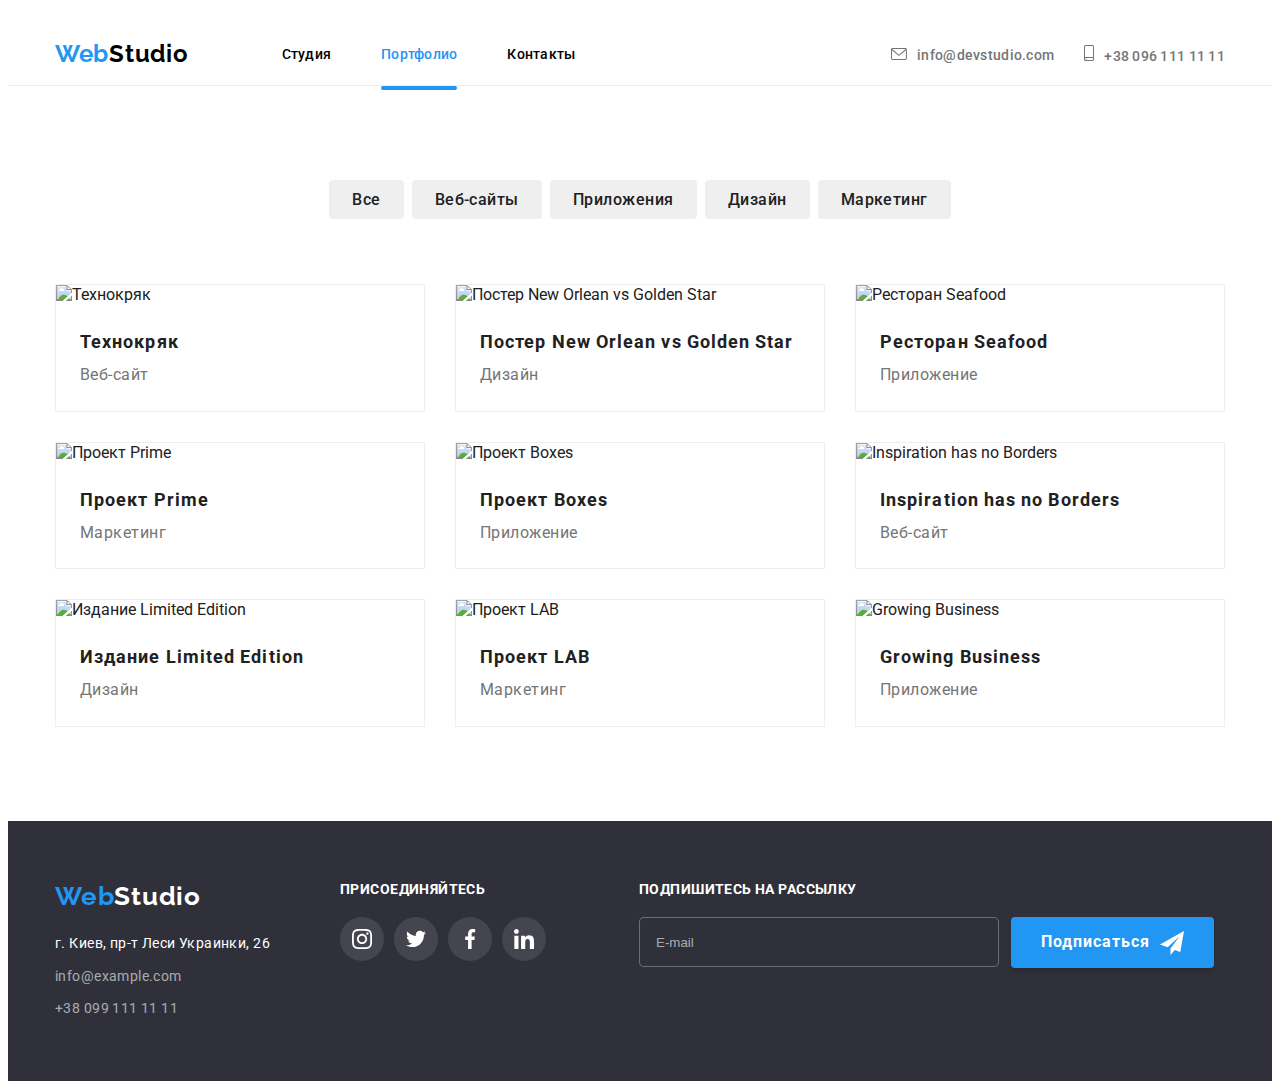
==== commit 8eb55017: "8 дз" ====
--- a/portfolio.html
+++ b/portfolio.html
@@ -14,39 +14,90 @@
             integrity="sha512-wpPYUAdjBVSE4KJnH1VR1HeZfpl1ub8YT/NKx4PuQ5NmX2tKuGu6U/JRp5y+Y8XG2tV+wKQpNHVUX03MfMFn9Q=="
             crossorigin="anonymous" 
             referrerpolicy="no-referrer" />
-        <link rel="stylesheet" href="./css/styles.css"> 
+        <link rel="stylesheet" href="./css/main.min.css">
     </head>
     <body>
         <!-- шапка навигации -->
         <header class="page-header">
-            <div class="container-header container">
-                <a class="header-logo" href="/">
-                    <span class="header-logo-web">Web</span><span class="header-logo-studio">Studio</span>
+            <div class="container__header container">
+                <a class="header__logo" href="/">
+                    <span class="header__logo-web">Web</span><span class="header-logo-studio">Studio</span>
                 </a>
+                <button type="button" class="menu-button is-open" aria-expanded="false" aria-controls="menu-container" data-menu-button>
+                    <svg width="40" height="40" aria-label="Переключатель мобильного меню">
+                        <use class="icon-close24" href="./images/icons.svg#icon-close_24px" hight="18" width="18"></use>
+                        <use class="icon-menu" href="./images/icons.svg#icon-menu_24px" hight="16" width="24"></use>
+                    </svg>
+                </button>
                     <!-- ссылки навигации -->
                 <!-- <nav class="nav-header-container"> -->
-                <ul class="site-nav">
-                    <li><a class="link header-link" href="./index.html" 
-                    rel="noopener noreferrer">Студия</a></li>
-                    <li><a class="link header-link сurrent" href="./portfolio.html" 
-                    rel="noopener noreferrer">Портфолио</a></li>
-                    <li><a class="link header-link" href="">Контакты</a></li>
-                </ul>
+                <div class="navigation">
+                    <ul class="site-nav">
+                        <li><a class="site-nav__link header-link" href="./index.html" 
+                        rel="noopener noreferrer">Студия</a></li>
+                        <li><a class="site-nav__link header-link сurrent" href="./portfolio.html" 
+                        rel="noopener noreferrer">Портфолио</a></li>
+                        <li><a class="site-nav__link header-link" href="">Контакты</a></li>
+                    </ul>
+                </div>
                 <ul class="site-contact">
-                    <li class="item mail">
-                        <a class="contact header-link-icon" href="mailto:info@devstudio.com">
+                    <li class="site-contact__item mail">
+                        <a class="contact site-contact__icon" href="mailto:info@devstudio.com">
                             <svg class="icon-mail" width="16" height="12">
                                 <use href="./images/icons.svg#icon-envelope"></use>
                             </svg>info@devstudio.com
                         </a>
                     </li>
-                    <li class="item tel"><a class="contact header-link-icon" href="tel:+380961111111">
+                    <li class="site-contact__item tel"><a class="contact site-contact__icon" href="tel:+380961111111">
                         <svg class="icon-tel" width="10" height="16">
                             <use href="./images/icons.svg#icon-smartphone"></use>
                         </svg>+38 096 111 11 11
                     </a>
                     </li>
                 </ul>
+            <div class="menu-container" id="menu-container" data-menu>
+                <div class="mob-menu">
+                    <ul class="mob-menu-list">
+                        <li class="mob-menu-list__item">
+                            <a class="mob-menu-list__link сurrent_mob-menu" href="./index.html" rel="noopener noreferrer">Студия</a>
+                        </li>
+                        <li class="mob-menu-list__item">
+                            <a class="mob-menu-list__link" href="./portfolio.html" rel="noopener noreferrer">Портфолио</a>
+                        </li>
+                        <li class="mob-menu-list__item">
+                            <a class="mob-menu-list__link" href="">Контакты</a>
+                        </li>
+                    </ul>
+            
+                    <div>
+                        <ul class="mob-menu__contact">
+                            <li class="mob-menu-list__item-tel">
+                                <a class="mob-menu-list__icon-tel" href="tel:+380961111111">+38 096 111 11 11
+                                </a>
+                            </li>
+                            <li class="mob-menu-list__item mail">
+                                <a class="mob-menu-list__icon-mail" href="mailto:info@devstudio.com">info@devstudio.com
+                                </a>
+                            </li>
+                        </ul>
+                        <ul class="mob-menu-social">
+                            <li class="mob-menu-social__item">
+                                <a class="mob-menu-social_link" href="" target="_blank" rel="noopener noreferrer">Instagram</a>
+                            </li>
+                            <li class="mob-menu-social__item">
+                                <a class="mob-menu-social_link" href="" target="_blank" rel="noopener noreferrer">Twitter</a>
+                            </li>
+                            <li class="mob-menu-social__item">
+                                <a class="mob-menu-social_link" href="" target="_blank" rel="noopener noreferrer">Facebook</a>
+                            </li>
+                            <li class="mob-menu-social__item">
+                                <a class="mob-menu-social_link" href="" target="_blank" rel="noopener noreferrer">Linkedin</a>
+                            </li>
+                        </ul>
+                    </div>
+                </div>
+            </div>
+
             </div>
         </header>
             <main>
@@ -62,7 +113,20 @@
                         <ul class="gallery-decoration-list">
                             <li class="gallery-section">
                                 <div class="gallery-item-wrap">
-                                    <img src="./images/tehno.jpg" alt="Технокряк" width="370">
+                                    <picture>
+                                        <source srcset="./images/mobile_tehno_1x.jpg 1x,
+                                        ./images/mobile_tehno_2x.jpg 2x"
+                                        media="min-width: 320px" />
+                                        <source srcset="./images/tab_tehno_1x.jpg 1x,
+                                        ./images/tab_tehno_2x.jpg 2x" 
+                                        media="min-width: 768px" />
+                                        <source srcset="./images/desktop_tehno_1x.jpg 1x,
+                                        ./images/desktop_tehno_2x.jpg 2x" 
+                                        media="min-width: 1200px" />
+                                        <img 
+                                        src="./images/tehno.jpg" 
+                                        alt="Технокряк"/> 
+                                    </picture>
                                     <p class="ovarlay-text">Технокряк это современная площадка распространения коронавируса. Компании используют эту платформу для цифрового
                                         шпионажа и атак на защищённые сервера конкурентов.</p>
                                 </div>
@@ -73,7 +137,20 @@
                             </li>
                             <li class="gallery-section">
                                 <div class="gallery-item-wrap">
-                                <img src="./images/poster.jpg" alt="Постер New Orlean vs Golden Star" width="370">
+                                    <picture>
+                                        <source srcset="./images/mobile_post_1x.jpg 1x,
+                                        ./images/mobile_post_2x.jpg 2x" 
+                                        media="min-width: 320px" />
+                                        <source srcset="./images/tab_post_1x.jpg 1x,
+                                        ./images/tab_post_2x.jpg 2x" 
+                                        media="min-width: 768px" />
+                                        <source srcset="./images/desktop_post_1x.jpg 1x,
+                                        ./images/desktop_post_2x.jpg 2x" 
+                                        media="min-width: 1200px" />
+                                        <img 
+                                        src="./images/poster.jpg" 
+                                        alt="Постер New Orlean vs Golden Star"/>
+                                </picture>
                                 <p class="ovarlay-text">Технокряк это современная площадка распространения коронавируса. Компании используют эту
                                     платформу для цифрового
                                     шпионажа и атак на защищённые сервера конкурентов.</p>
@@ -85,7 +162,19 @@
                             </li>
                             <li class="gallery-section">
                                 <div class="gallery-item-wrap">
-                                <img src="./images/seafood.jpg" alt="Ресторан Seafood" width="370">
+                                    <picture>
+                                        <source srcset="./images/mobile_seafood_1x.jpg 1x,
+                                        ./images/mobile_seafood_2x.jpg 2x" 
+                                        media="min-width: 320px" />
+                                        <source srcset="./images/tab_seafood_1x.jpg 1x,
+                                        ./images/tab_seafood_2x.jpg 2x" 
+                                        media="min-width: 768px" />
+                                        <source srcset="./images/desktop_seafood_1x.jpg 1x,
+                                        ./images/desktop_seafood_2x.jpg 2x" 
+                                        media="min-width: 1200px" />
+                                        <img src="./images/seafood.jpg" 
+                                        alt="Ресторан Seafood" />
+                                    </picture>
                                 <p class="ovarlay-text">Технокряк это современная площадка распространения коронавируса. Компании используют эту
                                     платформу для цифрового
                                     шпионажа и атак на защищённые сервера конкурентов.</p>
@@ -97,7 +186,18 @@
                             </li>
                             <li class="gallery-section">
                                 <div class="gallery-item-wrap">
-                                <img src="./images/prime.jpg" alt="Проект Prime" width="370">
+                                    <picture>
+                                        <source srcset="./images/mobile_prime_1x.jpg 1x,
+                                        ./images/mobile_prime_2x.jpg 2x" 
+                                        media="min-width: 320px" />
+                                        <source srcset="./images/tab_prime_1x.jpg 1x,
+                                        ./images/tab_prime_2x.jpg 2x" 
+                                        media="min-width: 768px" />
+                                        <source srcset="./images/desktop_prime_1x.jpg 1x,
+                                        ./images/desktop_prime_2x.jpg 2x" 
+                                        media="min-width: 1200px" />
+                                        <img src="./images/prime.jpg" alt="Проект Prime" />
+                                    </picture>
                                 <p class="ovarlay-text">Технокряк это современная площадка распространения коронавируса. Компании используют эту
                                     платформу для цифрового
                                     шпионажа и атак на защищённые сервера конкурентов.</p>
@@ -109,7 +209,18 @@
                             </li>
                             <li class="gallery-section">
                                 <div class="gallery-item-wrap">
-                                <img src="./images/boxes.jpg" alt="Проект Boxes" width="370">
+                                    <picture>
+                                        <source srcset="./images/mobile_boxes_1x.jpg 1x,
+                                        ./images/mobile_boxes_2x.jpg 2x" 
+                                        media="min-width: 320px" />
+                                        <source srcset="./images/tab_boxes_1x.jpg 1x,
+                                        ./images/tab_boxes_2x.jpg 2x" 
+                                        media="min-width: 768px" />
+                                        <source srcset="./images/desktop_boxes_1x.jpg 1x,
+                                        ./images/desktop_boxes_2x.jpg 2x" 
+                                        media="min-width: 1200px" />
+                                        <img src="./images/boxes.jpg" alt="Проект Boxes" />
+                                    </picture>
                                 <p class="ovarlay-text">Технокряк это современная площадка распространения коронавируса. Компании используют эту
                                     платформу для цифрового
                                     шпионажа и атак на защищённые сервера конкурентов.</p>
@@ -121,7 +232,18 @@
                             </li>
                             <li class="gallery-section">
                                 <div class="gallery-item-wrap">
-                                <img src="./images/borders.jpg" alt="Inspiration has no Borders" width="370">
+                                    <picture>
+                                        <source srcset="./images/mobile_borders_1x.jpg 1x,
+                                        ./images/mobile_borders_2x.jpg 2x" 
+                                        media="min-width: 320px" />
+                                        <source srcset="./images/tab_borders_1x.jpg 1x,
+                                        ./images/tab_borders_2x.jpg 2x" 
+                                        media="min-width: 768px" />
+                                        <source srcset="./images/desktop_borders_1x.jpg 1x,
+                                        ./images/desktop_borders_2x.jpg 2x" 
+                                        media="min-width: 1200px" />
+                                        <img src="./images/borders.jpg" alt="Inspiration has no Borders" />
+                                    </picture>
                                 <p class="ovarlay-text">Технокряк это современная площадка распространения коронавируса. Компании используют эту
                                     платформу для цифрового
                                     шпионажа и атак на защищённые сервера конкурентов.</p>
@@ -133,7 +255,18 @@
                             </li>
                             <li class="gallery-section">
                                 <div class="gallery-item-wrap">
-                                <img src="./images/book.jpg" alt="Издание Limited Edition" width="370">
+                                    <picture>
+                                        <source srcset="./images/mobile_book_1x.jpg 1x,
+                                        ./images/mobile_book_2x.jpg 2x" 
+                                        media="min-width: 320px" />
+                                        <source srcset="./images/tab_book_1x.jpg 1x,
+                                        ./images/tab_book_2x.jpg 2x" 
+                                        media="min-width: 768px" />
+                                        <source srcset="./images/desktop_book_1x.jpg 1x,
+                                        ./images/desktop_book_2x.jpg 2x" 
+                                        media="min-width: 1200px" />
+                                        <img src="./images/book.jpg" alt="Издание Limited Edition" />
+                                    </picture>
                                 <p class="ovarlay-text">Технокряк это современная площадка распространения коронавируса. Компании используют эту
                                     платформу для цифрового
                                     шпионажа и атак на защищённые сервера конкурентов.</p>
@@ -145,7 +278,18 @@
                             </li>
                             <li class="gallery-section">
                                 <div class="gallery-item-wrap">
-                                <img src="./images/lab.jpg" alt="Проект LAB" width="370">
+                                    <picture>
+                                        <source srcset="./images/mobile_tab_1x.jpg 1x,
+                                        ./images/mobile_tab_2x.jpg 2x" 
+                                        media="min-width: 320px" />
+                                        <source srcset="./images/tab_tab_1x.jpg 1x,
+                                        ./images/tab_tab_2x.jpg 2x" 
+                                        media="min-width: 768px" />
+                                        <source srcset="./images/desktop_tab_1x.jpg 1x,
+                                        ./images/desktop_tab_2x.jpg 2x" 
+                                        media="min-width: 1200px" />
+                                        <img src="./images/lab.jpg" alt="Проект LAB" />
+                                    </picture>
                                 <p class="ovarlay-text">Технокряк это современная площадка распространения коронавируса. Компании используют эту
                                     платформу для цифрового
                                     шпионажа и атак на защищённые сервера конкурентов.</p>
@@ -157,7 +301,17 @@
                             </li>
                             <li class="gallery-section">
                                 <div class="gallery-item-wrap">
-                                <img src="./images/busines.jpg" alt="Growing Business" width="370">
+                                    <source srcset="./images/mobile_busines_1x.jpg 1x,
+                                    ./images/mobile_busines_2x.jpg 2x" 
+                                    media="min-width: 320px" />
+                                    <source srcset="./images/tab_busines_1x.jpg 1x,
+                                    ./images/tab_busines_2x.jpg 2x" 
+                                    media="min-width: 768px" />
+                                    <source srcset="./images/desktop_busines_1x.jpg 1x,
+                                    ./images/desktop_busines_2x.jpg 2x" 
+                                    media="min-width: 1200px" />
+                                    <img src="./images/busines.jpg" alt="Growing Business" />
+                                    </picture>
                                 <p class="ovarlay-text">Технокряк это современная площадка распространения коронавируса. Компании используют эту
                                     платформу для цифрового
                                     шпионажа и атак на защищённые сервера конкурентов.</p>
@@ -172,66 +326,67 @@
                 </section>
             </main>
         <footer class="footer">
-            <address>
-                <div class="footer-decoration container"> 
-                    <div>
-                        <ul>
-                            <li class="footer-logo-title">
-                                <a class="footer-logo" href="/">
-                                    <span class="footer-logo-web">Web</span><span class="footer-logo-studio">Studio</span>
+                <div class="footer-decoration container">
+                    <div class="footer__first">
+                        <div class="footer-decoration__block">
+                            <p class="footer__logo-title">
+                                <a class="footer__logo" href="">
+                                    <span class="footer__logo-web">Web</span><span class="footer__logo-studio">Studio</span>
                                 </a>
-                            </li>
-                            <li class="footer-link">
-                                <a class="footer-link-adress" href="https://goo.gl/maps/W8m9kRHtbQjeznwJ9" target="_blank" rel="noopener noreferrer">
+                            </p>
+                            <ul>
+                            <li class="footer__link">
+                                <a class="footer__link-adress" href="https://goo.gl/maps/W8m9kRHtbQjeznwJ9" target="_blank"
+                                    rel="noopener noreferrer">
                                     г. Киев, пр-т Леси Украинки, 26</a>
                             </li>
-                            <li class="footer-link">
+                            <li class="footer__link">
                                 <a class="link-mail" href="mailto:info@example.com">info@example.com</a>
                             </li>
-                            <li class="footer-link">
+                            <li class="footer__link">
                                 <a class="link-tel" href="tel:+380991111111">+38 099 111 11 11</a>
                             </li>
-                        </ul>
+                            </ul>
+                        </div>
+                
+                        <div class="footer__join">
+                            <h3 class="footer__join_title">присоединяйтесь</h3>
+                            <ul class="footer__join-list">
+                                <li class="footer__join-item">
+                                    <a class="footer__join-link">
+                                        <svg class="icon-footer" width="20" heigth="20">
+                                            <use href="./images/icons.svg#icon-instagram"></use>
+                                        </svg>
+                                    </a>
+                                </li>
+                                <li class="footer__join-item">
+                                    <a class="footer__join-link">
+                                        <svg class="icon-footer" width=20px heigth=20px>
+                                            <use href="./images/icons.svg#icon-twitter"></use>
+                                        </svg>
+                                    </a>
+                                </li>
+                                <li class="footer__join-item">
+                                    <a class="footer__join-link">
+                                        <svg class="icon-footer" width=20px heigth=20px>
+                                            <use href="./images/icons.svg#icon-facebook"></use>
+                                        </svg>
+                                    </a>
+                                </li>
+                                <li class="footer__join-item">
+                                    <a class="footer__join-link">
+                                        <svg class="icon-footer" width=20px heigth=20px>
+                                            <use href="./images/icons.svg#icon-linkedin"></use>
+                                        </svg>
+                                    </a>
+                                </li>
+                            </ul>
+                        </div>
                     </div>
-                
-                    <div class="footer-join">
-                        <h2 class="footer-title-icon">присоединяйтесь</h2>
-                        <ul class="footer-join-links">
-                            <li class="footer-join-link">
-                                <a class="footer-link-item">
-                                    <svg class="icon-footer" width=20px heigth=20px>
-                                        <use href="./images/icons.svg#icon-instagram"></use>
-                                    </svg>
-                                </a>
-                            </li>
-                            <li class="footer-join-link">
-                                <a class="footer-link-item">
-                                    <svg class="icon-footer" width=20px heigth=20px>
-                                        <use href="./images/icons.svg#icon-twitter"></use>
-                                    </svg>
-                                </a>
-                            </li>
-                            <li class="footer-join-link">
-                                <a class="footer-link-item">
-                                    <svg class="icon-footer" width=20px heigth=20px>
-                                        <use href="./images/icons.svg#icon-facebook"></use>
-                                    </svg>
-                                </a>
-                            </li>
-                            <li class="footer-join-link">
-                                <a class="footer-link-item">
-                                    <svg class="icon-footer" width=20px heigth=20px>
-                                        <use href="./images/icons.svg#icon-linkedin"></use>
-                                    </svg>
-                                </a>
-                            </li>
-                        </ul>
-                    </div>
-
                     <div class="footer-newsletter">
-                        <h3 class="footer-title-icon">Подпишитесь на рассылку</h3>
-                        <label for="input-text-newsletter" for="user-email"></label>
-                        <div class="input-wrap newsletter-wrap">
+                        <h3 class="footer-newsletter__title">Подпишитесь на рассылку</h3>
+                        <label for="footer-newsletter__input-text" for="user-email"></label>
+                        <div class="input-wrap footer-newsletter__wrap">
                             <input type="email" class="form-input-newsletter" name="user-mail" placeholder="E-mail" required
                                 minlength="2" />
                             <button type="submit" class="button-form-newsletter">Подписаться
@@ -243,7 +398,9 @@
                         </div>
                     </div>
                 </div>
-            </address>
         </footer>
+        <script src="./js/modal.js"></script>
+        <script src="./js/menu.js"></script>
+        <script src="./js/mob.js"></script>
     </body>
 </html>--- a/css/main.min.css
+++ b/css/main.min.css
@@ -0,0 +1,2 @@
+:root{--brand-color: #212121;--link-navigator: #2196f3;--color-contact: #757575;--card-set-gap: 30px;--color-bg: #ffffff;--color-client: #afb1b8}p,h1,h2,h3,h4,h5,h5{margin:0}ul{margin:0;padding:0}button{cursor:pointer}img{display:block;max-width:100%;height:auto}.modal-close,.check-text span,.features-decoration___list-item,.command-link,.client__link{align-items:center;justify-content:center}html,portfolio{box-sizing:border-box}*,*::before,*::after{box-sizing:inherit}body{font-family:"Roboto", sans-serif;background-color:#ffffff;color:var(--brand-color)}body.modal-open{overflow:hidden}li{list-style:none;text-decoration:none}.visually-hidden{position:absolute;width:1px;height:1px;margin:-1px;border:0;padding:0;clip:rect(0 0 0 0);overflow:hidden}.backdrop{position:fixed;top:0;width:100vw;height:100vh;background-color:rgba(0,0,0,0.2);transition:opasity 500ms, visibility 500ms;overflow-y:scroll}.backdrop.is-hidden .modal{transform:scale(0.5)}.modal{background-color:#fff;border-radius:4px;box-shadow:0px 1px 3px rgba(0,0,0,0.12),0px 1px 1px rgba(0,0,0,0.14),0px 2px 1px rgba(0,0,0,0.2);position:absolute;top:75%;left:50%;transform:translate(-50%, -50%) scale(1);transition:transform 500ms cubic-bezier(0.4, 0, 0.2, 1)}@media screen and (min-width: 480px) and (max-width: 767px){.modal{width:450px}}@media screen and (min-width: 780px){.modal{width:530px;min-height:580px;position:absolute;top:50%;left:50%;transform:translate(-50%, -50%) scale(1)}}.modal-close{width:30px;height:30px;background-color:transparent;border:1px solid rgba(0,0,0,0.1);box-sizing:border-box;border-radius:50%;display:flex;position:absolute;top:8px;right:8px;transition:fill 250ms cubic-bezier(0.4, 0, 0.2, 1)}.modal-close:hover,.modal-close:focus{fill:var(--link-navigator)}.close-icon{transition:fill 250ms cubic-bezier(0.4, 0, 0.2, 1)}.close-icon:hover,.close-icon:focus{fill:var(--link-navigator)}.is-hidden{opacity:0;pointer-events:none;visibility:hidden}.modal-title{font-weight:700;line-height:1.5;text-align:center;margin-bottom:12px;margin-top:40px;font-family:"Roboto", sans-serif;font-size:20px;letter-spacing:0.03em;color:var(--brand-color);margin-left:40px;margin-right:40px}.form-field{margin-bottom:10px;margin-left:40px;margin-right:40px}.form-input{width:100%;height:40px;border:1px solid rgba(33,33,33,0.2);border-radius:4px;padding-left:40px;cursor:pointer;outline:none;transition:border 250ms cubic-bezier(0.4, 0, 0.2, 1)}.form-input:hover,.form-input:focus{border:1px solid var(--link-navigator)}.form-input::placeholder{font-size:12px;line-height:14px;letter-spacing:0.01em;color:rgba(117,117,117,0.5)}.input-wrap{position:relative}.input-wrap:hover,.input-wrap:focus{cursor:pointer;fill:var(--link-navigator)}.input-icon{position:absolute;left:12px;top:50%;transform:translateY(-50%);transition:fill 250ms cubic-bezier(0.4, 0, 0.2, 1)}.user-text,.user-mail,.user-tel,.user-name{font-family:"Roboto", sans-serif;font-size:12px;line-height:14px;letter-spacing:0.01em;color:var(--color-contact);display:block;margin-bottom:4px}.form-text{width:100%;height:120px;border:1px solid rgba(33,33,33,0.2);border-radius:5px;padding:12px 16px;resize:none;cursor:pointer;outline:none;font-family:"Roboto", sans-serif;font-weight:400;font-size:12px;line-height:14px;letter-spacing:0.01em;transition:border-color 250ms cubic-bezier(0.4, 0, 0.2, 1)}.form-text:hover,.form-text:focus{border:1px solid var(--link-navigator)}.check-text{display:flex;align-items:center;line-height:calc(24 / 14);letter-spacing:0.03em;color:var(--color-contact);flex-wrap:wrap}@media screen and (min-width: 320px) and (max-width: 1199px){.check-text{font-size:12px}}@media screen and (min-width: 1200px){.check-text{font-size:14px}}.check-text span{width:16px;height:15px;border:2px solid var(--brand-color);border-radius:2px;margin-right:8px;display:flex;align-items:center}.icon-check{fill:transparent}.policy-check:checked+.check-text span{border:none;background-color:var(--link-navigator)}.right-check-text{line-height:1.2;letter-spacing:0.03em;text-decoration-line:underline;color:var(--link-navigator)}@media screen and (min-width: 320px) and (max-width: 1199px){.right-check-text{font-size:12px}}@media screen and (min-width: 1200px){.right-check-text{font-size:14px}}.button-form{color:#ffffff;background-color:var(--link-navigator);font-family:inherit;font-weight:700;font-size:16px;line-height:1.8;letter-spacing:0.06em;cursor:pointer;border-radius:4px;padding:10px 55px;border:1px solid transparent;margin-top:32px;text-align:center;align-items:center;transition:box-shadow 250ms cubic-bezier(0.4, 0, 0.2, 1)}.button-form{display:flex;margin-left:auto;margin-right:auto;justify-content:center}.button-form:hover,.button-form:focus{box-shadow:0px 4px 4px rgba(0,0,0,0.15)}.container{width:100%;padding-left:15px;padding-right:15px;margin:0 auto}@media screen and (min-width: 480px) and (max-width: 767px){.container{width:480px}}@media screen and (min-width: 768px) and (max-width: 1199px){.container{width:768px}}@media screen and (min-width: 1200px){.container{width:1200px}}.hero-solutions__button{color:#ffffff;background-color:var(--link-navigator);font-family:inherit;font-weight:700;font-size:16px;line-height:1.8;letter-spacing:0.06em;cursor:pointer;border-radius:4px;padding:10px 32px;min-width:200;border:1px solid transparent;margin-top:30px;text-align:center;transition:color 250ms cubic-bezier(0.4, 0, 0.2, 1),background-color 250ms cubic-bezier(0.4, 0, 0.2, 1)}.hero-solutions__button:hover,.hero-solutions__button:focus{background-color:#188ce8}.button-section{font-family:inherit;font-weight:500;font-size:16px;line-height:1.6;text-align:center;letter-spacing:0.03em;cursor:pointer;color:var(--brand-color);border-radius:4px;border:1px solid transparent;padding:6px 22px;transition:background-color 250ms cubic-bezier(0.4, 0, 0.2, 1),box-shadow 250ms cubic-bezier(0.4, 0, 0.2, 1),color 250ms cubic-bezier(0.4, 0, 0.2, 1)}.button-section:hover,.button-section:focus{color:#ffffff;background-color:#188ce8;box-shadow:0px 3px 1px rgba(0,0,0,0.1),0px 1px 2px rgba(0,0,0,0.08),0px 2px 2px rgba(0,0,0,0.12)}@media screen and (min-width: 320px) and (max-width: 767px){.gallery-decoration-button{display:flex;flex-wrap:wrap;justify-content:flex-start;justify-content:left}}@media screen and (min-width: 768px){.gallery-decoration-button{display:flex;margin-left:auto;margin-right:auto;justify-content:center;width:100%}}.button-decoration{margin-right:8px;margin-bottom:15px}.button-decoration:last-child{margin-right:0}.menu-button{display:block;padding:0;border:none;margin-left:auto;background-color:transparent}@media screen and (min-width: 768px){.menu-button{display:none}}.menu-button .icon-menu{display:none}.menu-button.is-open .icon-menu{display:block}.menu-button.is-open .icon-close24{display:none}.menu-button.is-open .icon-menu:hover,.menu-button.is-open .icon-menu:focus{fill:var(--link-navigator);transition:color 250ms cubic-bezier(0.4, 0, 0.2, 1)}.menu-button .icon-close24:hover,.menu-button .icon-close24:focus{fill:var(--link-navigator);transition:color 250ms cubic-bezier(0.4, 0, 0.2, 1)}.menu-container{background-color:#fff;padding:20px;text-align:center;font-size:20px}@media screen and (max-width: 767px){.menu-container{display:none;position:absolute;top:100%;left:0;width:100%;height:480px}.menu-container.is-open{display:block}}@media screen and (min-width: 768px){.menu-container{display:flex;justify-content:space-between;flex-grow:1}}.mob-menu{position:absolute;background-color:#fff;left:0;top:0;width:100vw;height:100vh;z-index:1;padding-left:40px;padding-top:40px;display:flex;flex-direction:column;justify-content:space-between}.mob-menu-list__item:not(:last-child){margin-bottom:32px;padding:0}.menu-container,.mob-menu-list__link{text-decoration:none;font-size:40px;font-weight:500;line-height:1.2;letter-spacing:0.02em;text-align:left;color:#212121}.mob-menu-list__icon-tel{font-size:34px;font-weight:500;line-height:1.1;letter-spacing:0.02em;color:var(--link-navigator);text-decoration:none}.mob-menu-list__icon-mail{display:block;text-decoration:none;font-size:24px;font-weight:500;line-height:1.2;letter-spacing:0.02em;color:#757575;margin-top:32px}.mob-menu-social__item{display:flex}.mob-menu-social__item:not(:last-child){padding-right:10px;border-right:1px solid rgba(33,33,33,0.2)}.mob-menu-social__item:not(:first-child){padding-left:10px}.mob-menu-social{display:flex;flex-wrap:wrap;justify-content:flex-start;margin-right:40px;margin-bottom:48px;margin-top:64px}.mob-menu-social_link{text-decoration:none;font-size:18px;font-weight:500;line-height:1.2;letter-spacing:0.02em;color:var(--link-navigator)}.сurrent_mob-menu{color:var(--link-navigator);position:relative}.page-header>.container__header,.site-nav,.site-contact{display:flex}.page-header{border-bottom:1px solid #ececec;position:relative}.container__header{margin-top:0;margin-bottom:0;padding-top:21px;padding-bottom:16px;align-items:center;background:var(--color-bg);justify-content:space-between}@media screen and (min-width: 1200px){.container__header{padding-top:32px}}@media screen and (max-width: 767px){.site-nav{display:none}}@media screen and (min-width: 768px){.site-nav{display:flex;width:294px;text-align:center;justify-content:space-between}}@media screen and (min-width: 1200px){.site-nav{margin-left:93px;width:294px;justify-content:space-between}}@media screen and (min-width: 767px){.menu-container,.mob-menu{display:none}}@media screen and (max-width: 767px){.site-contact{display:none}}@media screen and (min-width: 768px) and (max-width: 1199px){.site-contact{display:flex;flex-direction:column;margin-left:auto;align-items:flex-start}}@media screen and (min-width: 1200px){.site-contact{display:flex;margin-left:auto}}@media screen and (min-width: 1200px){.site-contact .site-contact__item+.site-contact__item{margin-left:30px;display:flex}}.site-nav,.site-nav__link,.header__logo{text-decoration:none;color:#000000;transition:color 250ms cubic-bezier(0.4, 0, 0.2, 1)}@media screen and (max-width: 767px){.page-header>.container__header.is-open,.header__logo.is-open{display:none}}@media screen and (max-width: 767px){.site-nav.is-open,.site-nav__link.is-open{display:block;font-size:40px}}.contact{text-decoration:none;font-weight:500;font-size:14px;line-height:1.1;letter-spacing:0.02em;color:var(--color-contact)}.contact:focus,.contact:hover{color:var(--link-navigator)}.site-nav,.site-nav__link:focus,.site-nav__link:hover{font-weight:500;font-size:14px;line-height:16px;letter-spacing:0.02em;color:var(--link-navigator)}.сurrent{color:var(--link-navigator);position:relative}.сurrent::after{content:"";width:100%;height:4px;border-radius:2px;position:absolute;background-color:var(--link-navigator);left:0;bottom:-28px}.site-contact__icon{color:var(--color-contact);transition:color 250ms cubic-bezier(0.4, 0, 0.2, 1)}.site-contact__icon:hover,.site-contact__icon:focus{color:var(--link-navigator)}.icon-mail,.icon-tel{margin-right:10px;fill:currentColor}.header__logo,.header__logo-web{font-family:"Raleway", sans-serif;font-style:normal;font-weight:700;font-size:24px;line-height:1.2;letter-spacing:0.03em}.header__logo{color:#000000}.header__logo-web{color:var(--link-navigator)}.hero-solutions{display:block;text-align:center;background:#2f303a;padding-top:118px;padding-bottom:118px;margin:0 auto;background-image:linear-gradient(to right, rgba(47,48,58,0.4), rgba(47,48,58,0.4)),url("../images/header_mobile_1x.jpg");background-repeat:no-repeat;background-position:center;background-size:cover;max-width:100%}@media (min-device-pixel-ratio: 2), (min-resolution: 2dppx){.hero-solutions{background-image:url("../images/header_mobile_2x.jpg");max-width:100%;margin:0 auto}}@media screen and (min-width: 768px) and (max-width: 1199px){.hero-solutions{background-image:url("../images/header_tablet_1x.jpg");margin:0 auto}}@media screen and (min-device-pixel-ratio: 2), (min-resolution: 2dppx){.hero-solutions{background-image:url("../images/header_tablet_2x.jpg");margin:0 auto}}@media screen and (min-width: 1200px){.hero-solutions{background-image:url("../images/header_desktop_1x.jpg");margin:0 auto;padding-left:60px;padding-right:60px}}@media screen and (min-width: 1200px) and (min-device-pixel-ratio: 2), screen and (min-width: 1200px) and (min-resolution: 2dppx){.hero-solutions{background-image:url("../images/header_desktop_2x.jpg");margin:0 auto;padding-left:60px;padding-right:60px}}.hero-solutions__title{font-family:"Roboto", sans-serif;font-style:normal;font-weight:900;letter-spacing:0.06em;text-transform:uppercase;color:var(--color-bg);text-align:center;margin:0 auto}@media (min-width: 480px) and (max-width: 1199px){.hero-solutions__title{font-size:24px;width:360px;margin:0 auto}}@media (min-width: 1200px){.hero-solutions__title{font-size:44px;line-height:1.3;width:696px;margin:0 auto}}.features-decoration{padding-top:60px;padding-bottom:60px}@media screen and (min-width: 1200px){.features-decoration{padding-top:94px}}.features-decoration__item{justify-content:space-between}@media screen and (min-width: 480px){.features-decoration__item{display:flex;flex-wrap:wrap}}@media screen and (min-width: 1200px){.features-decoration__item{display:flex;flex-wrap:nowrap}.features-decoration__item:last-child{margin-right:0}}.features-decoration___list-item{display:flex;height:120px;background-color:#f5f4fa;margin-top:30px;margin-bottom:30px}.features-decoration___list-item:first-child{margin-top:0}@media screen and (min-width: 1200px){.features-decoration___list-item{display:flex;flex-wrap:nowrap}}.features-decoration__list{margin-top:30px}.features-decoration__list:first-child{margin-top:0}@media screen and (min-width: 768px){.features-decoration__list{flex-wrap:wrap;flex-basis:calc(100% / 2 - 30px);margin-top:0}}@media screen and (min-width: 1200px){.features-decoration__list{flex-wrap:nowrap;margin-right:30px}.features-decoration__list:last-child{margin-right:0}}.features-decoration__title{font-weight:bold;font-size:14px;line-height:1.1;letter-spacing:0.03em;text-transform:uppercase}@media screen and (max-width: 480px){.features-decoration__title{text-align:center}}.features-decoration__text{font-size:14px;line-height:1.7;letter-spacing:0.03em;color:var(--color-contact);margin-top:10px}.doing-decoration{align-content:center}@media screen and (max-width: 1199px){.doing-decoration{display:none}}.doing-decoration__title{font-size:36px;font-weight:700;line-height:1.2;letter-spacing:.03em;text-align:center}.doing-section{display:flex;justify-content:space-between;margin-top:50px}.doing-section__box{position:relative}.doing-section__title{position:absolute;left:0;bottom:0;background-color:rgba(47,48,58,0.8);color:#fff;font-family:"Roboto", sans-serif;font-size:14px;font-weight:700;line-height:1.2;letter-spacing:.03em;text-align:center;text-transform:uppercase;justify-content:center;color:#ffffff;padding:27px 0 27px 0;width:100%;height:70px}.command-decoration-section{background-color:#f5f4fa;padding-top:60px;padding-bottom:60px}@media screen and (min-width: 1200px){.command-decoration-section{padding-top:94px;padding-bottom:94px}}.command-decoration .command-decoration__list{justify-content:center;text-align:center}@media screen and (min-width: 320px) and (max-width: 767px){.command-decoration .command-decoration__list{display:flex;flex-wrap:wrap;margin-left:-30px}}@media screen and (min-width: 768px){.command-decoration .command-decoration__list{display:flex;flex-wrap:wrap;flex-basis:calc(100% / 4 - 30px);margin-left:-30px}}@media screen and (min-width: 1200px){.command-decoration .command-decoration__list{display:flex;flex-basis:calc(100% / 4 - 30px)}}.command-decoration__title{margin-bottom:30px}.command-decoration__icon-list{display:flex;justify-content:center}.command-link{display:flex;width:44px;height:44px;background-color:#ffffff;border-radius:50%;color:var(--color-client);transition:color 250ms cubic-bezier(0.4, 0, 0.2, 1),background-color 250ms cubic-bezier(0.4, 0, 0.2, 1)}.command-link:hover,.command-link:focus{background-color:#2196f3;color:#ffffff}.command-link-icon{fill:currentColor}.command-decoration__link-item+.command-decoration__link-item{margin-left:10px}.command-decoration__item{box-shadow:0px 1px 3px rgba(0,0,0,0.12),0px 1px 1px rgba(0,0,0,0.14),0px 2px 1px rgba(0,0,0,0.2);border-radius:0px 0px 4px 4px;background-color:var(--color-bg);justify-content:center}@media screen and (max-width: 479px){.command-decoration__item{display:block;margin-top:30px}}@media screen and (min-width: 480px){.command-decoration__item{display:flex;flex-wrap:wrap;flex-basis:calc(100% / 2 - 30px);margin-left:30px;margin-top:30px}}@media screen and (min-width: 768px) and (max-width: 1199px){.command-decoration__item{display:flex;flex-wrap:wrap;flex-basis:calc(100% / 2 - 30px);margin-left:30px;margin-top:30px}}@media screen and (min-width: 1200px){.command-decoration__item{flex-basis:calc(100% / 4 - 30px)}.command-decoration__item:last-child{margin-right:0}}.command-decoration__name{margin-bottom:10px}@media screen and (max-width: 1199px){.command-decoration__name{margin-top:var(--card-set-gap)}}@media screen and (min-width: 1200px){.command-decoration__name{margin-top:var(--card-set-gap);margin-bottom:var(--card-set-gap);font-size:16px;font-weight:500;line-height:1.2;letter-spacing:.03em;text-align:center}}.command-decoration__post{font-size:16px;line-height:1.2;text-align:center;letter-spacing:0.03em;color:var(--color-contact);margin-top:10px;margin-bottom:16px}.command-decoration__title{text-align:center;font-size:28px;font-weight:700;line-height:1.2;letter-spacing:.03em}@media screen and (min-width: 1200px){.command-decoration__title{font-size:36px;font-weight:700;line-height:1.2;letter-spacing:.03em}}.command-decoration__item-name{padding-bottom:24px}.section-clients{padding-top:60px;padding-bottom:60px}@media screen and (min-width: 1200px){.section-clients{padding-top:94px;padding-bottom:94px}}@media screen and (max-width: 767px){.clients__list,.clients__item{display:flex;flex-wrap:wrap;flex-basis:calc(100% / 2 - 30px);margin-top:30px;justify-content:space-between}.clients__list:last-child,.clients__item:last-child{margin-right:0}}@media screen and (min-width: 768px) and (max-width: 1199px){.clients__list,.clients__item{display:flex;flex-wrap:wrap;flex-basis:calc(100% / 3 - 30px);margin-top:30px;justify-content:space-between}.clients__list:last-child,.clients__item:last-child{margin-right:0}}@media screen and (min-width: 1200px){.clients__list,.clients__item{flex-wrap:nowrap;display:flex;justify-content:space-between;margin-top:30px;flex-basis:calc(100% / 4 - 30px)}.clients__list:last-child,.clients__item:last-child{margin-right:0}}.clients__title{font-size:28px;font-weight:700;line-height:1.2;letter-spacing:.03em;text-align:center}@media screen and (min-width: 1200px){.clients__title{font-size:36px;font-weight:700;line-height:1.2;letter-spacing:.03em}}.client__link{display:flex;height:92px;border-width:1px;border-style:solid;border-radius:4px;color:var(--color-client);fill:var(--color-client);transition:color 250ms cubic-bezier(0.4, 0, 0.2, 1),fill 250ms cubic-bezier(0.4, 0, 0.2, 1)}.client__link:hover,.client__link:focus{fill:var(--link-navigator);color:var(--link-navigator)}@media screen and (max-width: 767px){.client__link{width:210px}}@media screen and (min-width: 768px) and (max-width: 1199px){.client__link{width:226px}}@media screen and (min-width: 1200px){.client__link{width:170px}}@media screen and (max-width: 1199px){.gallery-decoration{padding-top:60px;padding-bottom:60px}}@media screen and (min-width: 1200px){.gallery-decoration{padding-top:94px;padding-bottom:94px}}@media screen and (min-width: 320px) and (max-width: 479px){.gallery-decoration-list{margin-top:40px;justify-content:center;text-align:center}}@media screen and (min-width: 480px){.gallery-decoration-list{display:flex;flex-wrap:wrap;margin-top:50px;margin-bottom:calc(-1 * var(--card-set-gap));margin-right:calc(-1 * var(--card-set-gap))}}@media screen and (min-width: 768px) and (max-width: 1199px){.gallery-section{flex-basis:calc(100% / 2 - var(--card-set-gap));margin-right:var(--card-set-gap);margin-bottom:var(--card-set-gap)}}@media screen and (min-width: 1200px){.gallery-section{flex-basis:calc(100% / 3 - var(--card-set-gap));margin-right:var(--card-set-gap);margin-bottom:var(--card-set-gap);background:#ffffff;border:1px solid #eeeeee;box-sizing:border-box;transition:color 250ms cubic-bezier(0.4, 0, 0.2, 1),box-shadow 250ms cubic-bezier(0.4, 0, 0.2, 1)}.gallery-section:hover,.gallery-section:focus{box-shadow:0px 1px 1px rgba(0,0,0,0.12),0px 4px 4px rgba(0,0,0,0.06),1px 4px 6px rgba(0,0,0,0.16);cursor:pointer}}.gallery-section:hover .ovarlay-text{transform:translateY(0)}.gallery-section-name{padding-top:20px;padding-bottom:20px;padding-left:24px}.gallery-item-wrap{position:relative;overflow:hidden}.gallery-title{font-weight:700;font-size:18px;line-height:2;letter-spacing:0.06em;color:var(--brand-color)}.gallery-text{font-size:16px;line-height:1.9;letter-spacing:0.03em;color:var(--color-contact)}.ovarlay-text{position:absolute;font-family:"Roboto", sans-serif;font-size:18px;line-height:28px;letter-spacing:0.03em;font-weight:400;background-color:rgba(33,150,243,0.9);color:var(--color-bg);width:100%;height:100%;left:0;top:0;padding:63px 24px;transform:translateY(100%);transition:transform 250ms cubic-bezier(0.4, 0, 0.2, 1),background-color 250ms cubic-bezier(0.4, 0, 0.2, 1)}@media screen and (min-width: 320px) and (max-width: 1199px){.footer{padding-top:60px;padding-bottom:60px;background:#2f303a;margin:0 auto}}@media screen and (min-width: 1200px){.footer{padding-top:0;padding-bottom:60px;background:#2f303a;margin:0 auto}}.footer__join_title,.footer-newsletter__title{font-family:"Roboto", sans-serif;font-style:normal;font-weight:bold;font-size:14px;line-height:1.2;letter-spacing:0.03em;text-transform:uppercase;color:var(--color-bg);margin-bottom:20px}@media screen and (min-width: 1200px){.footer-decoration{display:flex;padding-top:60px}}@media screen and (min-width: 768px) and (max-width: 1199px){.footer__first{display:flex;justify-content:space-between;text-align:center;padding-left:80px;padding-right:80px}}@media screen and (min-width: 1200px){.footer__first{display:flex;justify-content:center;text-align:start;margin-top:0}}@media screen and (max-width: 767px){.footer__join{justify-content:center;margin-left:0;margin-top:60px;margin-bottom:60px;text-align:center}}@media screen and (min-width: 768px){.footer__join{justify-content:center;margin-left:0;text-align:center;justify-content:space-between}}@media screen and (min-width: 1200px){.footer__join{margin-left:70px;justify-content:center;text-align:start}}@media screen and (max-width: 767px){.footer__join-list{display:flex;justify-content:center}}@media screen and (min-width: 768px){.footer__join-list{display:flex;justify-content:center}}@media screen and (min-width: 1200px){.footer__join-list{display:flex}}.icon-footer{fill:var(--color-bg)}.footer__join-link{display:flex;width:44px;height:44px;justify-content:center}.footer__join-item{background-color:rgba(255,255,255,0.1);color:var(--color-bg);border-radius:50%;transition:background-color 250ms cubic-bezier(0.4, 0, 0.2, 1)}.footer__join-item:hover,.footer__join-item:focus{background-color:var(--link-navigator);cursor:pointer}.footer__join-item+.footer__join-item{margin-left:10px}@media screen and (max-width: 767px){.footer__join-title{display:flex;justify-content:center}}.footer__logo{display:inline-block;font-family:"Raleway", sans-serif;font-style:normal;font-weight:bold;font-size:26px;line-height:1.2;letter-spacing:0.03em;text-decoration:none}@media screen and (max-width: 767px){.footer__logo{font-size:24px}}.footer__logo-title{margin-bottom:20px}@media screen and (max-width: 767px){.footer__logo-title{display:flex;justify-content:center}}.footer__logo-web{color:var(--link-navigator)}.footer__logo-studio{color:#ffffff}.footer__link-adress{text-decoration:none;font-style:normal;font-size:14px;line-height:1.7;letter-spacing:0.03em;color:#ffffff}.link-mail,.link-tel{text-decoration:none;font-style:normal;font-size:14px;line-height:1.7;letter-spacing:0.03em;color:rgba(255,255,255,0.6);transition:color 250ms cubic-bezier(0.4, 0, 0.2, 1)}.link-mail:hover,.link-mail:focus,.link-tel:hover,.link-tel:focus{color:#ffffff}@media screen and (min-width: 767px) and (max-width: 1199px){.footer__link:not(:last-child){margin-bottom:8px}}@media screen and (min-width: 1200px){.footer__link:not(:last-child){margin-bottom:9px}}@media screen and (max-width: 767px){.footer-newsletter{text-align:center}}@media screen and (min-width: 768px){.footer-newsletter{text-align:center;margin:0;margin-top:60px}}@media screen and (min-width: 1200px){.footer-newsletter{margin-left:93px;margin-top:0;text-align:start}}.button-form-newsletter{display:flex;color:#ffffff;background-color:var(--link-navigator);font-family:inherit;font-weight:700;font-size:16px;line-height:1.8;letter-spacing:0.06em;cursor:pointer;border-radius:4px;padding:10px 29px;border:1px solid transparent;box-shadow:0px 4px 4px rgba(0,0,0,0.15);border-radius:4px;align-items:center;margin-top:20px;margin-left:auto;margin-right:auto}@media screen and (min-width: 1200px){.button-form-newsletter{margin-left:12px;margin-right:auto;margin-top:0}}.form-input-newsletter{height:50px;border:1px solid rgba(255,255,255,0.3);border-radius:5px;padding-left:16px;background-color:#2f303a;cursor:pointer;outline:none;color:rgba(255,255,255,0.6)}.form-input-newsletter::placeholder{color:rgba(255,255,255,0.6)}@media screen and (min-width: 320px) and (max-width: 479px){.form-input-newsletter{width:100%}}@media screen and (min-width: 480px) and (max-width: 1199px){.form-input-newsletter{width:450px}}@media screen and (min-width: 1200px){.form-input-newsletter{width:360px}}.icon-newsletter{display:block;width:24px;height:24px;margin-left:10px;align-items:center}@media screen and (max-width: 767px){.footer__link{display:flex;justify-content:center}}@media screen and (max-width: 1199px){.footer-decoration__block{text-align:center}}@media screen and (min-width: 1200px){.footer-newsletter__wrap{display:flex}}
+/*# sourceMappingURL=main.min.css.map */